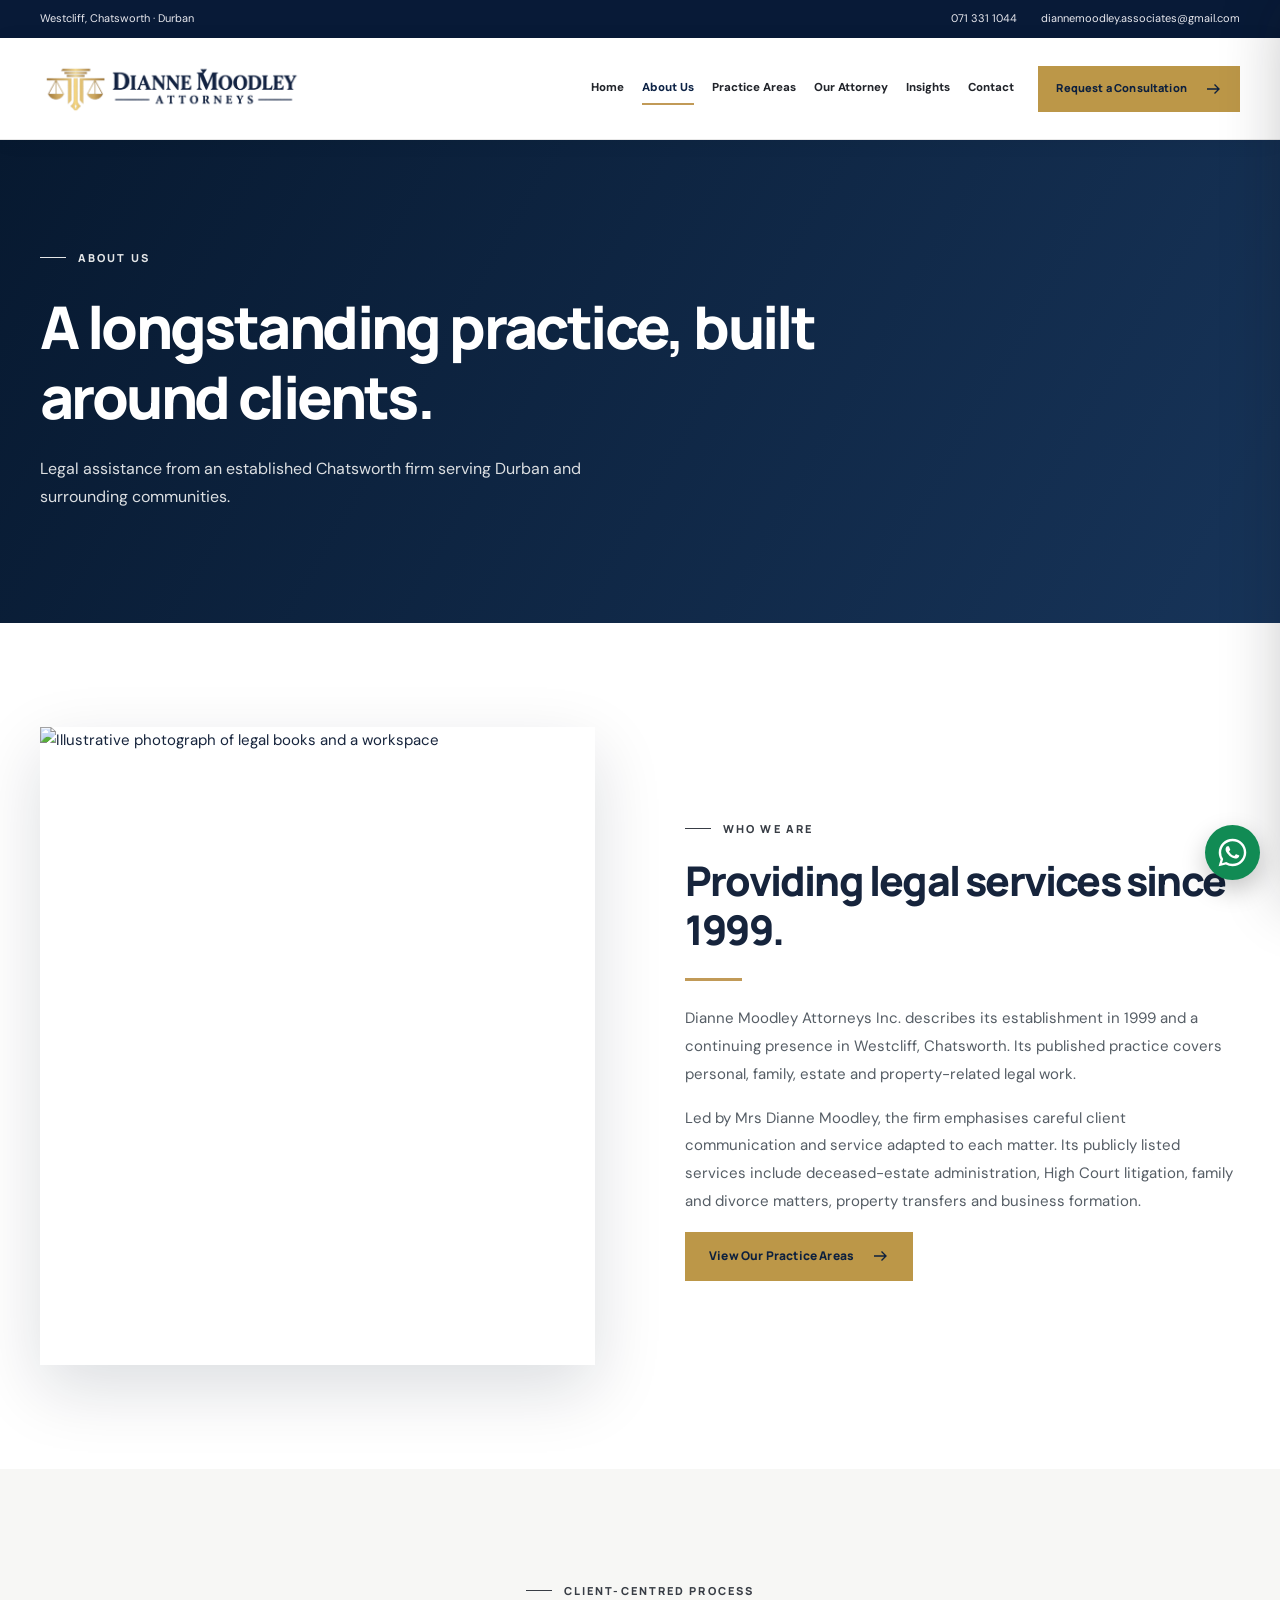
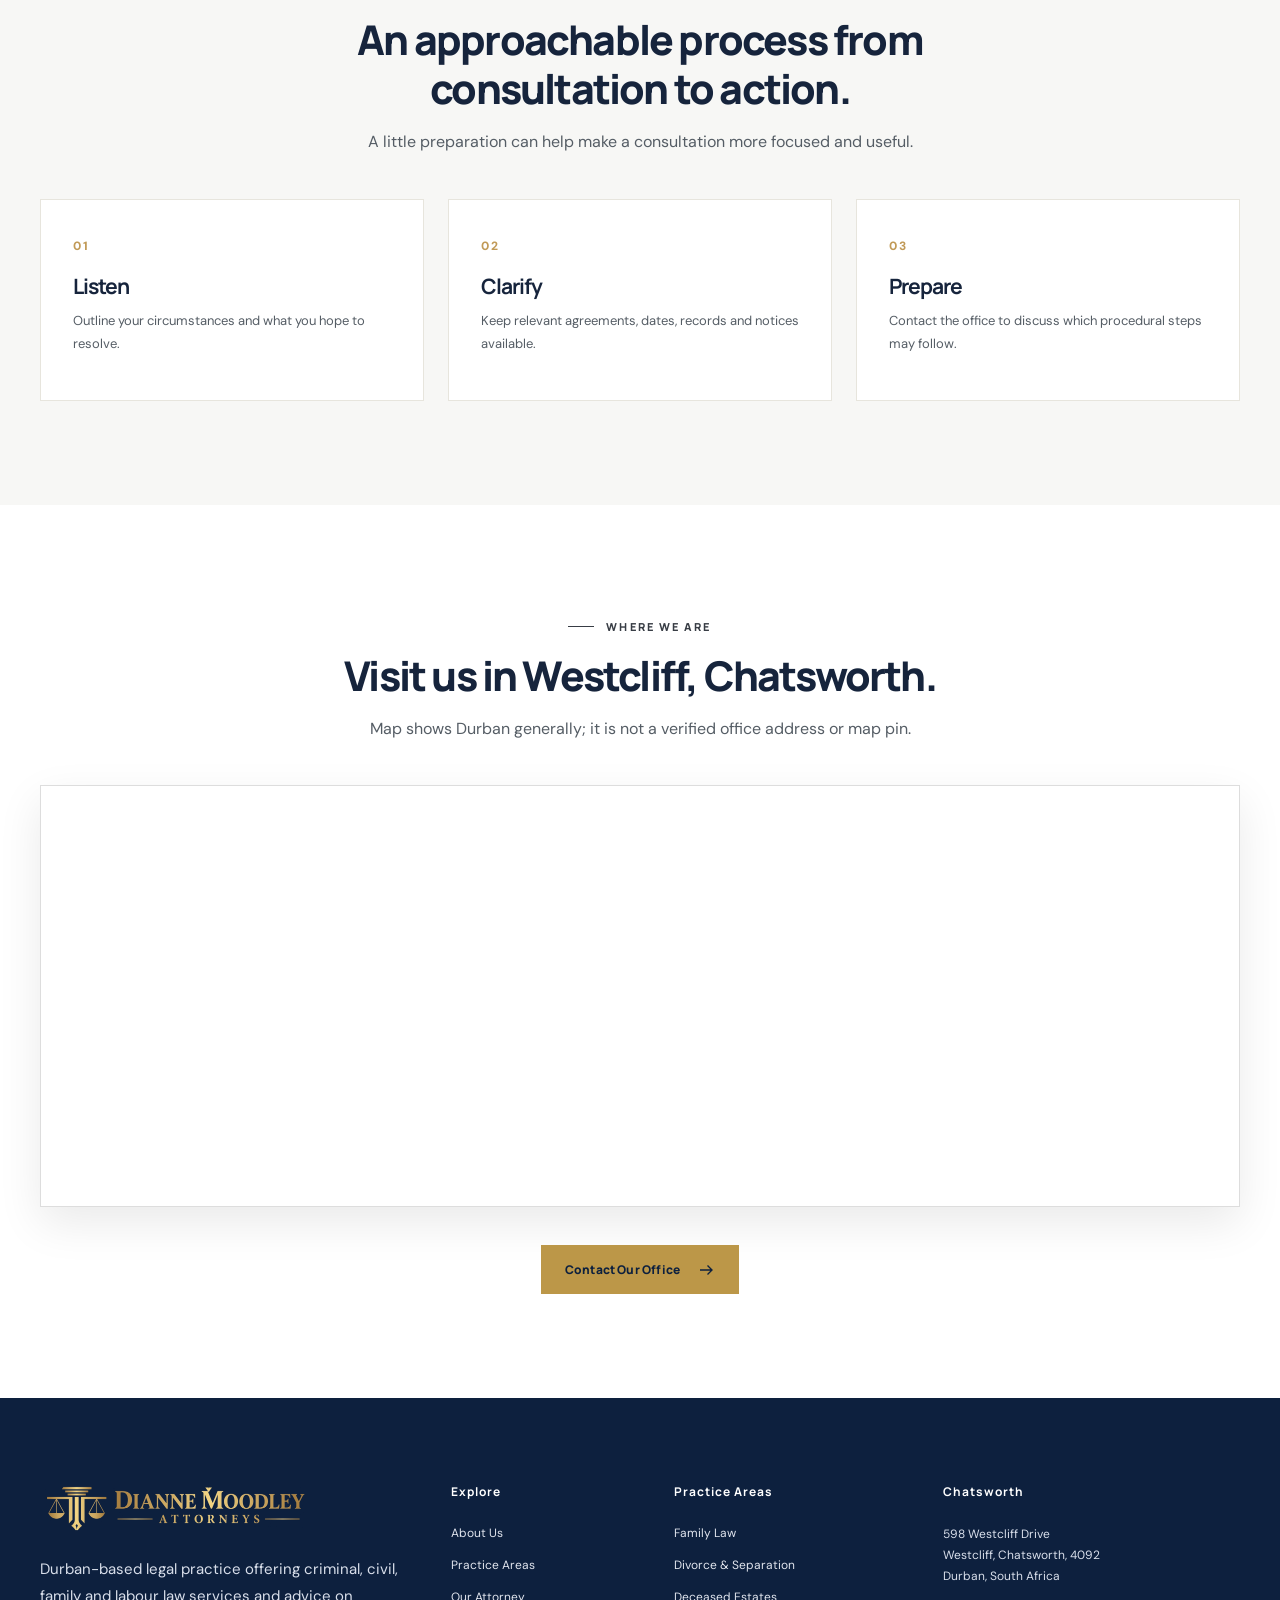
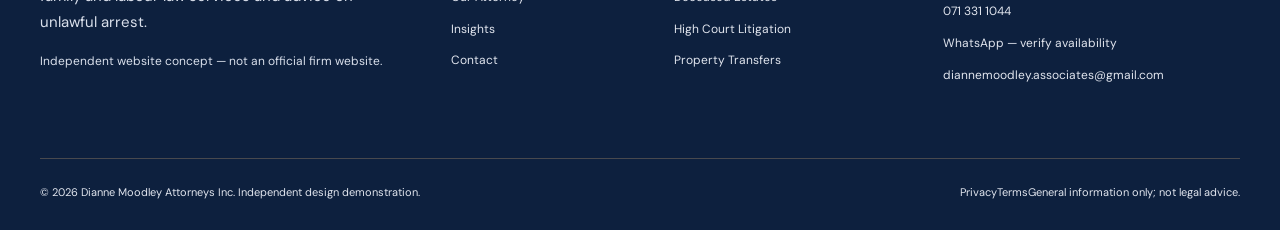
==== about/index.html @ 823b1fd9 "Initial Dianne Moodley Attorneys website" ====
<!DOCTYPE html>

<html lang="en-ZA"><head><meta charset="utf-8"/><meta content="width=device-width,initial-scale=1" name="viewport"/><meta content="#0b2042" name="theme-color"/><title>About Our Firm | Established in 1999</title><link href="/assets/favicon.png" rel="icon" type="image/png"/><link href="https://images.pexels.com" rel="preconnect"/><link href="https://fonts.googleapis.com" rel="preconnect"/><link crossorigin="" href="https://fonts.gstatic.com" rel="preconnect"/><link href="/assets/site.css" rel="stylesheet"/><script defer="" src="/assets/site.js"></script><meta content="Learn about Dianne Moodley Attorneys, established in 1999 and serving Chatsworth and Durban with family and civil legal services." name="description"/><meta content="noindex,follow,max-image-preview:large" name="robots"/><link href="https://dianne-moodley-attorneys.vercel.app/about/" rel="canonical"/><meta content="website" property="og:type"/><meta content="en_ZA" property="og:locale"/><meta content="Dianne Moodley Attorneys Inc." property="og:site_name"/><meta content="About Our Firm | Established in 1999" property="og:title"/><meta content="Learn about Dianne Moodley Attorneys, established in 1999 and serving Chatsworth and Durban with family and civil legal services." property="og:description"/><meta content="https://dianne-moodley-attorneys.vercel.app/about/" property="og:url"/><meta content="https://dianne-moodley-attorneys.vercel.app/assets/dianne-social-preview.jpg" property="og:image"/><meta content="https://dianne-moodley-attorneys.vercel.app/assets/dianne-social-preview.jpg" property="og:image:secure_url"/><meta content="1200" property="og:image:width"/><meta content="630" property="og:image:height"/><meta content="image/jpeg" property="og:image:type"/><meta content="Dianne Moodley Attorneys gold logo beside attorney portrait" property="og:image:alt"/><meta content="summary_large_image" name="twitter:card"/><meta content="About Our Firm | Established in 1999" name="twitter:title"/><meta content="Learn about Dianne Moodley Attorneys, established in 1999 and serving Chatsworth and Durban with family and civil legal services." name="twitter:description"/><meta content="https://dianne-moodley-attorneys.vercel.app/assets/dianne-social-preview.jpg" name="twitter:image"/><script type="application/ld+json">{"@context": "https://schema.org", "@type": "LegalService", "name": "Dianne Moodley Attorneys Inc.", "url": "https://dianne-moodley-attorneys.vercel.app/about/", "image": "https://dianne-moodley-attorneys.vercel.app/assets/dianne-social-preview.jpg", "email": "diannemoodley.associates@gmail.com", "telephone": "+27713311044", "address": {"@type": "PostalAddress", "streetAddress": "598 Westcliff Drive", "addressLocality": "Chatsworth", "addressRegion": "KwaZulu-Natal", "postalCode": "4092", "addressCountry": "ZA"}, "areaServed": ["Chatsworth", "Durban", "KwaZulu-Natal"], "foundingDate": "1999", "hasOfferCatalog": {"@type": "OfferCatalog", "name": "Legal services", "itemListElement": [{"@type": "OfferCatalog", "name": "Family Law"}, {"@type": "OfferCatalog", "name": "Divorce & Separation"}, {"@type": "OfferCatalog", "name": "Deceased Estates"}, {"@type": "OfferCatalog", "name": "High Court Litigation"}, {"@type": "OfferCatalog", "name": "Property Transfers"}, {"@type": "OfferCatalog", "name": "Business Formation"}, {"@type": "OfferCatalog", "name": "Children’s Matters"}, {"@type": "OfferCatalog", "name": "Maintenance & Financial Support"}, {"@type": "OfferCatalog", "name": "Commercial Agreements"}, {"@type": "OfferCatalog", "name": "Adoption-Related Family Advice"}]}}</script></head><body><a class="skip-link" href="#main">Skip to content</a><div class="topbar"><div class="container topbar-inner"><span class="topbar-address">Westcliff, Chatsworth · Durban</span><div class="topbar-links"><a href="tel:+27713311044">071 331 1044</a><a href="mailto:diannemoodley.associates@gmail.com">diannemoodley.associates@gmail.com</a></div></div></div><header class="nav-shell"><div class="container nav-inner"><a aria-label="Dianne Moodley &amp; Associates home" class="brand" href="/"><img alt="Dianne Moodley Attorneys Inc. logo" height="190" src="/assets/logo-header.png" width="340"/></a><nav aria-label="Main navigation" class="nav-links"><a class="nav-link" href="/">Home</a><a aria-current="page" class="nav-link active" href="/about/">About Us</a><a class="nav-link" href="/practice-areas/">Practice Areas</a><a class="nav-link" href="/our-attorney/">Our Attorney</a><a class="nav-link" href="/insights/">Insights</a><a class="nav-link" href="/contact/">Contact</a></nav><a class="btn btn-gold nav-cta" href="/contact/">Request a Consultation <svg aria-hidden="true" fill="none" height="18" stroke="currentColor" stroke-width="1.8" viewbox="0 0 24 24" width="18" xmlns="http://www.w3.org/2000/svg"><path d="M4 12h16m-6-6 6 6-6 6"></path></svg></a><button aria-controls="mobile-panel" aria-expanded="false" aria-label="Open navigation" class="menu-open" data-mobile-open="" type="button">☰</button></div></header><div class="mobile-backdrop" id="mobile-backdrop"></div><nav aria-hidden="true" aria-label="Mobile navigation" class="mobile-panel" id="mobile-panel" inert=""><div class="mobile-head"><img alt="Dianne Moodley Attorneys Inc. logo" height="190" src="/assets/logo-header.png" width="340"/><button aria-label="Close navigation" data-mobile-close="" type="button">×</button></div><div class="mobile-links"><a href="/">Home</a><a href="/about/">About Us</a><a href="/practice-areas/">Practice Areas</a><a href="/our-attorney/">Our Attorney</a><a href="/insights/">Insights</a><a href="/contact/">Contact</a></div><a class="btn btn-gold mobile-cta" href="/contact/">Contact the Firm <svg aria-hidden="true" fill="none" height="18" stroke="currentColor" stroke-width="1.8" viewbox="0 0 24 24" width="18" xmlns="http://www.w3.org/2000/svg"><path d="M4 12h16m-6-6 6 6-6 6"></path></svg></a></nav><main id="main"><section class="page-hero"><div class="container"><span class="eyebrow eyebrow-light">ABOUT US</span><h1>A longstanding practice, built around clients.</h1><p>Legal assistance from an established Chatsworth firm serving Durban and surrounding communities.</p></div></section><section class="section"><div class="container intro-grid"><div class="decorative-photo dianne-portrait-panel"><img alt="Illustrative photograph of legal books and a workspace" decoding="async" height="800" loading="lazy" src="https://images.pexels.com/photos/6077352/pexels-photo-6077352.jpeg?auto=compress&amp;cs=tinysrgb&amp;w=1200" width="1200"/></div><div class="intro-copy"><span class="eyebrow">WHO WE ARE</span><h2>Providing legal services since 1999.</h2><div class="accent-line"></div><p>Dianne Moodley Attorneys Inc. describes its establishment in 1999 and a continuing presence in Westcliff, Chatsworth. Its published practice covers personal, family, estate and property-related legal work.</p><p>Led by Mrs Dianne Moodley, the firm emphasises careful client communication and service adapted to each matter. Its publicly listed services include deceased-estate administration, High Court litigation, family and divorce matters, property transfers and business formation.</p><a class="btn btn-gold" href="/practice-areas/">View Our Practice Areas <svg aria-hidden="true" fill="none" height="18" stroke="currentColor" stroke-width="1.8" viewbox="0 0 24 24" width="18" xmlns="http://www.w3.org/2000/svg"><path d="M4 12h16m-6-6 6 6-6 6"></path></svg></a></div></div></section>
<section class="section cream"><div class="container"><div class="section-heading centered"><span class="eyebrow">CLIENT-CENTRED PROCESS</span><h2>An approachable process from consultation to action.</h2><p>A little preparation can help make a consultation more focused and useful.</p></div><div class="three-values"><article><span>01</span><h3>Listen</h3><p>Outline your circumstances and what you hope to resolve.</p></article><article><span>02</span><h3>Clarify</h3><p>Keep relevant agreements, dates, records and notices available.</p></article><article><span>03</span><h3>Prepare</h3><p>Contact the office to discuss which procedural steps may follow.</p></article></div></div></section>
<section class="section"><div class="container"><div class="section-heading centered"><span class="eyebrow">WHERE WE ARE</span><h2>Visit us in Westcliff, Chatsworth.</h2><p>Map shows Durban generally; it is not a verified office address or map pin.</p></div><div class="map-frame"><iframe loading="lazy" referrerpolicy="no-referrer-when-downgrade" src="https://www.google.com/maps?q=598%20Westcliff%20Drive%2C%20Westcliff%2C%20Chatsworth%2C%204092%2C%20Durban%2C%20South%20Africa&amp;output=embed" title="Map to 598 Westcliff Drive, Westcliff, Chatsworth, 4092, Durban"></iframe></div><div class="section-action centered"><a class="btn btn-gold" href="/contact/">Contact Our Office <svg aria-hidden="true" fill="none" height="18" stroke="currentColor" stroke-width="1.8" viewbox="0 0 24 24" width="18" xmlns="http://www.w3.org/2000/svg"><path d="M4 12h16m-6-6 6 6-6 6"></path></svg></a></div></div></section></main><footer class="site-footer"><div class="container"><div class="footer-grid"><div><a aria-label="Dianne Moodley &amp; Associates home" class="footer-logo" href="/"><img alt="Dianne Moodley Attorneys Inc. logo" height="190" loading="eager" src="/assets/logo-footer-transparent.png" width="340"/></a><p>Durban-based legal practice offering criminal, civil, family and labour law services and advice on unlawful arrest.</p><p class="demo-note">Independent website concept — not an official firm website.</p></div><div><h3>Explore</h3><div class="footer-links"><a href="/about/">About Us</a><a href="/practice-areas/">Practice Areas</a><a href="/our-attorney/">Our Attorney</a><a href="/insights/">Insights</a><a href="/contact/">Contact</a></div></div><div><h3>Practice Areas</h3><div class="footer-links"><a href="/practice-areas/#family">Family Law</a><a href="/practice-areas/#divorce">Divorce &amp; Separation</a><a href="/practice-areas/#estates">Deceased Estates</a><a href="/practice-areas/#litigation">High Court Litigation</a><a href="/practice-areas/#property">Property Transfers</a></div></div><div class="footer-location"><h3>Chatsworth</h3><address>598 Westcliff Drive<br/>Westcliff, Chatsworth, 4092<br/>Durban, South Africa</address><div class="footer-links" style="margin-top:15px"><a href="tel:+27713311044">071 331 1044</a><a href="https://wa.me/27713311044" rel="noopener noreferrer" target="_blank">WhatsApp — verify availability</a><a href="mailto:diannemoodley.associates@gmail.com">diannemoodley.associates@gmail.com</a></div></div></div><div class="footer-bottom"><span>© 2026 Dianne Moodley Attorneys Inc. Independent design demonstration.</span><span class="footer-legal"><a href="/privacy/">Privacy</a><a href="/terms/">Terms</a><span>General information only; not legal advice.</span></span></div></div></footer><a aria-label="Open WhatsApp enquiry to the published contact number (WhatsApp availability unverified)" class="floating-whatsapp" href="https://wa.me/27713311044" rel="noopener noreferrer" target="_blank" title="Open WhatsApp enquiry — number not independently confirmed on WhatsApp"><svg aria-hidden="true" viewbox="0 0 32 32" xmlns="http://www.w3.org/2000/svg"><path d="M16 .8C7.61.8.8 7.59.8 15.98c0 2.69.7 5.31 2.03 7.62L.7 31.3l7.91-2.08a15.15 15.15 0 0 0 7.37 1.88h.01c8.38 0 15.2-6.82 15.2-15.2 0-4.06-1.58-7.88-4.46-10.76A15.07 15.07 0 0 0 16 .8Zm0 27.73a12.54 12.54 0 0 1-6.39-1.75l-.46-.27-4.7 1.23 1.25-4.58-.3-.47a12.5 12.5 0 0 1-1.93-6.7C3.47 9.08 9.08 3.47 16 3.47a12.45 12.45 0 0 1 8.87 3.68 12.48 12.48 0 0 1 3.67 8.86c0 6.91-5.62 12.52-12.54 12.52Zm6.88-9.38c-.38-.19-2.23-1.1-2.58-1.23-.34-.13-.59-.19-.84.19s-.96 1.23-1.18 1.49-.44.29-.82.1a10.32 10.32 0 0 1-3.04-1.88 11.39 11.39 0 0 1-2.1-2.61c-.22-.38-.02-.58.16-.77.17-.17.38-.44.57-.66s.25-.38.38-.63.06-.47-.03-.66c-.1-.19-.85-2.04-1.16-2.8-.3-.74-.61-.64-.84-.65l-.71-.01c-.25 0-.66.1-1.01.47-.34.38-1.32 1.29-1.32 3.13s1.35 3.62 1.53 3.87a14.37 14.37 0 0 0 5.51 4.89c1.03.45 1.84.72 2.48.93 1.04.33 1.98.29 2.72.18.83-.13 2.23-.91 2.55-1.79.31-.88.31-1.64.22-1.8-.09-.16-.34-.25-.72-.44Z" fill="currentColor"></path></svg><span aria-hidden="true" class="whatsapp-tooltip">WhatsApp Us</span></a><button aria-label="Back to top" class="scroll-top" title="Back to top" type="button">↑</button></body></html>
---- assets/site.css ----
@import url('https://fonts.googleapis.com/css2?family=DM+Sans:wght@400;500;600;700&family=Manrope:wght@400;500;600;700;800&display=swap');
:root{--navy:#181b20;--navy-deep:#101216;--navy-soft:#30343c;--gold:#505863;--gold-light:#e2e5e8;--red:#25282d;--ink:#171b21;--body:#58616d;--line:#e7e9ec;--cream:#f5f6f7;--white:#fff;--shadow:0 24px 65px rgba(10,13,18,.14)}
*,*::before,*::after{box-sizing:border-box}html{scroll-behavior:smooth;scroll-padding-top:110px}body{margin:0;background:#fff;color:var(--ink);font:400 15px/1.78 'DM Sans',Arial,sans-serif;-webkit-font-smoothing:antialiased}body.nav-open{overflow:hidden}img{max-width:100%;display:block}button,input,textarea,select{font:inherit}button{cursor:pointer}a{color:inherit;text-decoration:none}::selection{background:#e0e3e6;color:#1a1c20}:focus-visible{outline:3px solid #525862;outline-offset:4px}.container{width:min(100% - 72px,1200px);margin-inline:auto}.skip-link{position:absolute;top:-100px;left:10px;z-index:1000;color:#fff;background:var(--navy);padding:9px 17px}.skip-link:focus{top:8px}h1,h2,h3,h4,p{margin-top:0}h1,h2,h3{font-family:Manrope,Arial,sans-serif;letter-spacing:-.044em;line-height:1.2}h1{font-size:clamp(44px,5.1vw,74px);font-weight:800}h2{font-size:clamp(30px,3.2vw,48px);font-weight:800}h3{font-size:clamp(17px,1.65vw,23px)}p{color:var(--body)}.centered{text-align:center}.section{padding:104px 0}.cream{background:var(--cream)}.section-heading{margin-bottom:42px;max-width:770px}.section-heading.centered{margin-inline:auto}.section-heading h2{margin:15px 0 15px}.section-heading p{margin:0;font-size:16px;line-height:1.78}.eyebrow{display:inline-flex;align-items:center;gap:12px;color:var(--gold);font-size:11px;font-family:Manrope,Arial,sans-serif;font-weight:800;letter-spacing:2.1px;text-transform:uppercase;line-height:1.55}.eyebrow::before{content:"";width:26px;flex:0 0 26px;height:1px;background:currentColor}.eyebrow-light{color:var(--gold-light)}.accent-line{width:57px;height:3px;background:var(--gold);margin:24px 0}.btn{display:inline-flex;align-items:center;justify-content:center;gap:17px;padding:14px 23px;min-height:49px;font-size:12px;font-weight:800;letter-spacing:.015em;font-family:Manrope,Arial,sans-serif;line-height:1.3;text-align:center;border:1px solid transparent;transition:background .2s,transform .2s,border-color .2s;white-space:normal}.btn:hover{transform:translateY(-2px)}.btn svg{flex:none}.btn-gold{background:#20252c;border-color:#20252c;color:#fff}.btn-gold:hover{background:#171b20;border-color:#171b20;color:#fff}.btn-navy{color:#fff;background:var(--navy);border-color:var(--navy)}.btn-navy:hover{background:#343943}.btn-outline{border-color:#fff9;color:#fff;background:#ffffff08}.btn-outline:hover{background:#ffffff1d}.text-link{display:inline-flex;align-items:center;gap:13px;color:#22252b;font-size:12px;font-weight:800;font-family:Manrope,Arial,sans-serif;border-bottom:1px solid var(--gold);padding-bottom:6px}.text-link:hover{color:#20252c}.text-link svg{width:16px}.section-action{margin-top:38px}
/* Reference site navigation: restrained utility bar, white main navigation */
.topbar{background:#101215;color:#e0e2ea;font-size:11px}.topbar-inner{min-height:38px;display:flex;justify-content:space-between;align-items:center;gap:18px}.topbar-address,.topbar-links,.topbar-links a{display:inline-flex;align-items:center;gap:7px}.topbar svg{height:15px;width:15px;color:#c8ccd1}.topbar-links{gap:24px}.topbar-links a:hover{color:#c8ccd1}.nav-shell{position:sticky;top:0;background:#fff;z-index:80;box-shadow:0 2px 20px #181b200e}.nav-inner{min-height:101px;display:flex;align-items:center;gap:24px}.brand{display:flex;align-items:center;flex:0 0 260px;width:260px}.brand img{width:260px;height:auto;max-height:80px;object-fit:contain}.nav-links{display:flex;gap:18px;margin-left:auto;align-items:center}.nav-link{font-size:11.5px;font-weight:800;color:#22252b;white-space:nowrap;position:relative;padding:12px 0}.nav-link::after{content:"";position:absolute;bottom:6px;left:0;right:100%;height:2px;background:var(--gold);transition:right .2s}.nav-link.active::after,.nav-link:hover::after{right:0}.nav-link.active{color:#20252c}.nav-cta{padding:13px 17px;min-height:44px;white-space:nowrap;font-size:11px}.menu-open{display:none;background:transparent;border:1px solid #e3e3e3;color:var(--navy);width:44px;height:44px;align-items:center;justify-content:center;margin-left:auto}.mobile-backdrop{position:fixed;inset:0;background:#101215b3;z-index:85;visibility:hidden;opacity:0;transition:opacity .2s,visibility .2s}.mobile-backdrop.visible{opacity:1;visibility:visible}.mobile-panel{position:fixed;right:0;top:0;bottom:0;z-index:90;display:block;width:min(89vw,380px);padding:24px;background:white;overflow-y:auto;transform:translateX(105%);box-shadow:-15px 0 60px #1012153d;transition:transform .23s}.mobile-panel.open{transform:translateX(0)}.mobile-head{display:flex;align-items:center;justify-content:space-between;gap:12px;padding-bottom:25px;border-bottom:1px solid var(--line)}.mobile-head img{width:175px;height:auto}.mobile-head button{background:#eff0f2;border:0;color:var(--navy);font-size:26px;line-height:1;width:39px;height:39px}.mobile-links{display:flex;flex-direction:column;margin:14px 0 27px}.mobile-links a{padding:13px 3px;border-bottom:1px solid #efeee9;font-size:14px;font-weight:700}.mobile-cta{width:100%}
/* Full-bleed image, overlaid text: matches original Were reference hero */
.hero{min-height:665px;background:#111318;color:#fff;position:relative;isolation:isolate;display:flex;align-items:center;overflow:hidden}.hero::before{content:"";position:absolute;z-index:-2;inset:0;background-image:linear-gradient(90deg,rgba(5,14,32,.98) 0%,rgba(6,16,36,.94) 31%,rgba(7,19,41,.79) 57%,rgba(5,14,31,.15) 100%),var(--hero-image);background-position:center;background-size:cover}.hero::after{content:"";position:absolute;z-index:-1;inset:0;background:linear-gradient(0deg,rgba(4,12,30,.39),transparent 24%)}.hero-inner{width:min(100% - 72px,1200px);padding:88px 0 119px}.hero-copy{max-width:725px}.hero h1{color:#fff;margin:24px 0 27px;line-height:1.15}.hero h1 em{color:var(--gold-light);font-style:normal}.hero-copy p{color:#d8dade;max-width:570px;font-size:16px;line-height:1.85}.hero-actions{display:flex;gap:14px;flex-wrap:wrap;margin-top:34px}.hero-bottom{position:absolute;left:0;right:0;bottom:0;color:#e8eaf0;border-top:1px solid #fff3}.hero-bottom-inner{min-height:60px;display:flex;align-items:center;justify-content:space-between;gap:20px}.hero-notes{display:flex;align-items:center;gap:28px;font-size:11px}.hero-notes span{display:flex;align-items:center;gap:9px}.hero-notes span::before{content:"";height:6px;width:6px;background:var(--gold-light);border-radius:50%}.scroll-cue{font-weight:700;letter-spacing:1.4px;font-size:10px;white-space:nowrap}
/* Reference intro portrait treatment */
.intro-grid{display:grid;grid-template-columns:minmax(0,1fr) minmax(0,1fr);gap:90px;align-items:center}.intro-picture{position:relative;min-width:0}.intro-picture>img{width:100%;height:auto;aspect-ratio:1/1;object-fit:cover;object-position:center 18%;box-shadow:var(--shadow)}.intro-picture::before{content:"";position:absolute;border-top:9px solid #e9ebed;border-left:9px solid #e9ebed;left:-25px;top:-24px;height:105px;width:105px;pointer-events:none;z-index:1}.picture-stamp{position:absolute;right:-22px;bottom:-22px;background:var(--navy);padding:23px 27px;color:white;box-shadow:var(--shadow);display:flex;flex-direction:column;line-height:1.3;min-width:164px}.picture-stamp small{font-size:10px;color:var(--gold-light);letter-spacing:2px;font-weight:700}.picture-stamp strong{font:800 30px Manrope,Arial,sans-serif;margin:5px 0}.picture-stamp span{font-size:10px;color:#e5e6e7}.intro-copy h2{margin:18px 0 0}.intro-copy h3{color:var(--navy);margin-bottom:14px}.intro-copy p{line-height:1.85;margin-bottom:16px}.intro-copy blockquote{font:600 16px/1.7 Manrope,Arial,sans-serif;border-left:3px solid var(--gold);padding:12px 0 12px 23px;margin:25px 0;color:#222832}
/* Image-led practice cards: no image stretching */
.practice-grid{display:grid;grid-template-columns:repeat(3,minmax(0,1fr));gap:23px}.practice-card{height:340px;min-width:0;overflow:hidden;position:relative;background:#23262b;display:block;color:#fff}.practice-card>img{position:absolute;inset:0;width:100%;height:100%;object-fit:cover;object-position:center;transition:transform .35s ease}.practice-card:hover>img{transform:scale(1.055)}.practice-shade{position:absolute;inset:0;background:linear-gradient(180deg,#1012150a 15%,#101215d5 70%,#101215ee 100%)}.practice-card-text{position:absolute;bottom:0;left:0;right:0;padding:27px 27px 25px}.card-number{font-size:10px;letter-spacing:2.2px;color:var(--gold-light);font-weight:700}.practice-card h3{font-size:19px;color:white;margin:9px 0 7px}.practice-card p{font-size:12px;line-height:1.5;color:#e3e8f0;max-width:285px;margin-bottom:0}.card-arrow{position:absolute;bottom:27px;right:24px}.card-arrow svg{width:19px;height:19px;color:#c8ccd1}
.purpose-grid{display:grid;grid-template-columns:1fr 1.08fr;gap:95px;align-items:start}.purpose-grid h2{margin:18px 0 23px}.purpose-grid>div>p{font-size:16px;max-width:440px}.value-grid{display:grid;grid-template-columns:1fr 1fr;gap:32px 40px}.value-grid>div{border-top:1px solid var(--line);padding-top:16px}.value-grid span,.three-values span{font-size:12px;color:var(--gold);font-weight:800;letter-spacing:2px}.value-grid h3{margin:10px 0 8px;font-size:17px}.value-grid p{font-size:13px;line-height:1.7}.two-column{display:grid;grid-template-columns:minmax(0,1fr) minmax(0,1fr);gap:80px;align-items:center}.two-column>div{min-width:0}.two-column h2{margin:17px 0 23px}.two-column p{font-size:15px;line-height:1.9}.two-column .btn{margin-top:15px}.section-navy{background:var(--navy);color:#fff}.section-navy h2{color:#fff}.section-navy p{color:#d4dce9}.decorative-photo,.picture-frame{width:100%;overflow:hidden}.decorative-photo img{width:100%;height:auto;aspect-ratio:6/4;object-fit:cover}.picture-frame img{width:100%;height:auto;aspect-ratio:1.19/1;object-fit:cover}.insight-grid{display:grid;grid-template-columns:repeat(3,minmax(0,1fr));gap:25px}.insight-card{min-width:0;border:1px solid #e7e5e0;background:white;padding:26px}.insight-image{display:block;overflow:hidden;background:#e4e4e0}.insight-image img{width:100%;height:auto;aspect-ratio:4/3;object-fit:cover;object-position:center;transition:transform .3s}.insight-image:hover img{transform:scale(1.04)}.insight-copy{padding-top:17px}.overline{font-family:Manrope,Arial,sans-serif;font-size:10px;letter-spacing:1.8px;color:#20252c;font-weight:800}.insight-copy h3{font-size:20px;margin:23px 0 12px;line-height:1.35}.insight-copy h3 a:hover{color:#171b20}.insight-copy p{font-size:13px;line-height:1.8;min-height:53px}.insight-copy .text-link{margin-top:9px}
/* Inner pages */
.page-hero{background:radial-gradient(circle at 83% 32%,#31353b 0%,transparent 42%),linear-gradient(120deg,#181b20,#222830);color:white;padding:100px 0 95px}.page-hero h1{max-width:830px;font-size:clamp(40px,4.6vw,64px);margin:25px 0 22px}.page-hero p{color:#cdd5e3;max-width:630px;font-size:16px}.three-values{display:grid;grid-template-columns:repeat(3,minmax(0,1fr));gap:24px}.three-values article{background:#fff;padding:32px;min-width:0;border:1px solid var(--line)}.three-values h3{margin:15px 0 10px}.three-values p{font-size:13px}.reverse{direction:rtl}.reverse>*{direction:ltr}.jump-chips{display:flex;gap:12px;flex-wrap:wrap;justify-content:center;margin-top:35px}.jump-chips a{border:1px solid #DED6DA;color:#242b34;font-size:12px;font-weight:700;padding:8px 13px}.jump-chips a:hover{background:var(--navy);color:white}.practice-detail{padding:85px 0;scroll-margin-top:115px}.detail-grid{display:grid;grid-template-columns:minmax(0,1fr) minmax(0,1fr);align-items:center;gap:80px}.detail-grid.reverse{direction:rtl}.detail-grid.reverse>*{direction:ltr}.detail-photo img{width:100%;height:auto;aspect-ratio:5/4;object-fit:cover;object-position:center}.detail-copy h2{margin:16px 0 15px}.detail-copy h3{font-size:18px;font-weight:700;letter-spacing:-.018em;margin-bottom:16px;color:#343b44}.detail-copy>p{line-height:1.8}.detail-topics{font-size:12px;font-weight:700;color:#3a3c40;border-left:3px solid var(--gold);padding-left:17px;margin:25px 0!important}.profile-layout{display:grid;grid-template-columns:.9fr 1.1fr;gap:88px;align-items:center}.profile-photo{position:relative}.profile-photo>img{width:100%;height:auto;aspect-ratio:1/1;object-fit:cover;box-shadow:var(--shadow)}.profile-body h2{margin:18px 0 6px}.profile-role{font-weight:800;font-size:11px;letter-spacing:1.4px;color:#20252c}.profile-body p{line-height:1.85}.team-grid{display:grid;grid-template-columns:repeat(3,minmax(0,1fr));gap:24px}.team-grid article{text-align:center;background:#fff;border:1px solid var(--line);padding:35px 22px}.initials{margin:0 auto 19px;border-radius:50%;width:79px;height:79px;background:#e4edf8;color:#20262f;display:grid;place-items:center;font:800 24px Manrope,Arial,sans-serif}.team-grid article:nth-child(2) .initials{background:#F9E5EA;color:#20252c}.team-grid article:nth-child(3) .initials{background:#f6e1e5;color:#2f3237}.team-grid h3{margin:0;font-size:18px}.team-grid span{font-size:11px;text-transform:uppercase;letter-spacing:1.4px;color:#50535a}.guide-article{padding:42px 46px;background:#fff;margin:0 auto 25px;scroll-margin-top:120px;max-width:900px}.guide-article h2{font-size:30px;margin:13px 0 24px}.guide-article p{line-height:1.9}.contact-grid{display:grid;grid-template-columns:.85fr 1.15fr;gap:75px;align-items:start}.contact-copy h2{margin:17px 0 19px}.contact-copy p{margin-bottom:30px}.contact-line{display:flex;gap:16px;border-top:1px solid var(--line);padding:18px 0;align-items:flex-start}.contact-line>svg{color:#20252c;flex:none;margin-top:5px}.contact-line>div{display:flex;flex-direction:column;gap:4px;min-width:0}.contact-line strong{font-size:12px;text-transform:uppercase;letter-spacing:.8px}.contact-line a,.contact-line span{font-size:14px;overflow-wrap:anywhere}.contact-line a:hover{color:#20252c}.contact-form-shell{background:var(--cream);border:1px solid #dfe9e5;padding:35px}.contact-form-shell h3{font-size:26px;margin-bottom:6px}.contact-form-shell>p{font-size:13px}.contact-form-shell form{margin-top:22px}.contact-form-shell label{display:flex;flex-direction:column;font-size:12px;font-weight:700;gap:6px;margin-bottom:16px}.contact-form-shell input,.contact-form-shell select,.contact-form-shell textarea{border:1px solid #dcdedb;background:white;min-width:0;width:100%;padding:12px 13px;outline:none;border-radius:0;color:var(--ink)}.contact-form-shell textarea{resize:vertical}.contact-form-shell input:focus,.contact-form-shell textarea:focus,.contact-form-shell select:focus{border-color:var(--gold);box-shadow:0 0 0 2px #20252c22}.form-grid{display:grid;grid-template-columns:repeat(2,minmax(0,1fr));gap:15px}.honeypot{position:absolute;width:1px;height:1px;overflow:hidden;opacity:0;pointer-events:none}.contact-form-shell #form-status{font-size:12px;margin-top:14px;color:#555b65}.office-grid{display:grid;grid-template-columns:repeat(2,minmax(0,1fr));gap:25px}.office-card{background:#fff;border:1px solid var(--line);padding:36px;min-width:0}.office-card h3{margin:17px 0}.office-card p{display:flex;align-items:flex-start;gap:10px;font-size:14px;min-height:75px}.office-card p svg{flex:0 0 18px;margin-top:4px}.legal-copy{max-width:850px}.legal-copy h2{margin-bottom:28px}.legal-copy h3{margin-top:30px}.legal-copy a{color:#20252c;text-decoration:underline}
/* Footer and the lone circular floating contact control */
.closing{background:#101216;color:white;padding:65px 0}.closing-inner{display:flex;gap:30px;align-items:center;justify-content:space-between}.closing h2{font-size:clamp(28px,3vw,40px);margin:15px 0 10px;color:white}.closing p{color:#ccd4e3;margin:0}.closing .btn{flex:none}.site-footer{background:#222a31;color:#d1d7e1;padding:80px 0 0}.footer-grid{display:grid;grid-template-columns:1.4fr .67fr .85fr 1.15fr;gap:50px;padding-bottom:72px}.footer-logo{max-width:300px;display:block;margin-bottom:19px;background:transparent!important;border:none!important;padding:0!important}.footer-logo img{width:100%;height:auto;object-fit:contain;background:transparent}.footer-about p{font-size:13px;color:#b5bdcc;max-width:280px}.site-footer h3{font:700 12px Manrope,Arial,sans-serif;letter-spacing:1px;color:white;margin:5px 0 24px}.footer-links{display:flex;flex-direction:column;gap:12px}.footer-links a{color:#b8c0d0;font-size:12px;line-height:1.65}.footer-links a:hover,.footer-bottom a:hover{color:var(--gold-light)}.site-footer address{font-style:normal;font-size:12px;color:#b8c0d0;line-height:1.75}.site-footer address strong{color:#fff}.footer-contact{margin-top:20px}.footer-bottom{padding:24px 0 28px;display:flex;justify-content:space-between;align-items:center;gap:20px;border-top:1px solid #ffffff27;color:#929bab;font-size:11px}.footer-bottom>div{display:flex;align-items:center;gap:17px;flex-wrap:wrap}.floating-contact{position:fixed;right:23px;bottom:23px;z-index:60;display:grid;place-items:center;background:#118b54;color:#fff;border-radius:50%;width:50px;height:50px;box-shadow:0 10px 25px #0003;transition:transform .2s}.floating-contact:hover{transform:translateY(-4px)}.floating-contact svg{width:26px;height:26px}.whatsapp-tooltip{position:absolute;right:69px;white-space:nowrap;border-radius:5px;background:#232a31;color:white;padding:8px 10px;font-size:11px;font-weight:700;opacity:0;visibility:hidden;transition:opacity .2s;pointer-events:none}.floating-contact:hover .whatsapp-tooltip,.floating-contact:focus-visible .whatsapp-tooltip{opacity:1;visibility:visible}.scroll-top{position:fixed;right:27px;bottom:84px;z-index:55;border:1px solid #ECE3E6;background:#fff;color:var(--navy);width:40px;height:40px;display:none;place-items:center;box-shadow:0 6px 25px #0002}.scroll-top.show{display:grid}
@media(max-width:1200px){.nav-inner{gap:15px}.brand,.brand img{width:220px;flex-basis:220px}.nav-links{gap:13px}.nav-cta{padding:12px}.intro-grid{gap:55px}.footer-grid{gap:29px}}
@media(max-width:1050px){.nav-links,.nav-cta{display:none}.menu-open{display:flex}.nav-inner{min-height:76px}.brand,.brand img{width:228px;flex-basis:228px}.footer-grid{grid-template-columns:1.2fr 1fr 1fr;gap:35px}.footer-grid>div:last-child{grid-column:1/-1;display:grid;grid-template-columns:1fr 1fr;gap:15px}.footer-grid>div:last-child h3{grid-column:1/-1;margin-bottom:0}.footer-contact{margin:0}.intro-grid,.two-column,.detail-grid{gap:45px}.contact-grid{gap:35px}}
@media(max-width:850px){.container{width:min(100% - 46px,1200px)}.section{padding:78px 0}.hero-inner{width:min(100% - 46px,1200px);padding:84px 0 105px}.hero{min-height:610px}.hero-bottom-inner{min-height:65px}.scroll-cue{display:none}.hero-notes{flex-wrap:wrap;gap:6px 20px}.intro-grid,.two-column,.purpose-grid,.profile-layout,.contact-grid{grid-template-columns:1fr;gap:45px}.intro-picture{max-width:510px}.intro-picture>img{max-height:540px}.purpose-grid{gap:25px}.practice-grid{grid-template-columns:repeat(2,minmax(0,1fr))}.insight-grid{grid-template-columns:repeat(2,minmax(0,1fr))}.insight-card:last-child{grid-column:1/-1;max-width:470px;margin-inline:auto}.detail-grid{grid-template-columns:1fr;gap:30px}.detail-grid.reverse{direction:ltr}.detail-photo img{max-height:420px}.profile-photo{max-width:500px}.reverse{direction:ltr}.three-values{grid-template-columns:1fr 1fr}.office-grid{grid-template-columns:1fr}.office-card p{min-height:0}.page-hero{padding:80px 0}.closing-inner{align-items:flex-start;flex-direction:column}.footer-grid{grid-template-columns:1fr 1fr}.footer-grid>div:last-child{grid-column:auto;display:block}.footer-grid>div:last-child h3{margin-bottom:20px}.footer-contact{margin-top:19px}}
@media(max-width:600px){.container{width:min(100% - 36px,1200px)}h1{font-size:clamp(38px,10vw,53px)}h2{font-size:clamp(28px,7vw,39px)}.topbar{display:none}.nav-inner{min-height:70px}.brand,.brand img{width:205px;flex-basis:205px}.hero{min-height:610px}.hero::before{background-image:linear-gradient(90deg,rgba(5,14,32,.96),rgba(6,16,36,.89) 48%,rgba(7,19,41,.58)),var(--hero-image);background-position:60% center}.hero-inner{width:min(100% - 36px,1200px);padding:66px 0 160px}.hero h1{margin:18px 0 19px}.hero-copy p{font-size:14px;line-height:1.8}.hero-actions{gap:11px}.hero-actions .btn{font-size:11px;width:100%;max-width:300px}.hero-notes{font-size:10px;gap:9px 14px}.hero-bottom-inner{min-height:87px}.intro-grid{gap:48px}.intro-picture::before{left:-12px;top:-14px;height:70px;width:70px;border-width:6px}.picture-stamp{right:0;bottom:-21px;padding:15px 20px;min-width:130px}.picture-stamp strong{font-size:25px}.section{padding:68px 0}.section-heading{margin-bottom:30px}.practice-grid,.insight-grid,.three-values,.team-grid{grid-template-columns:1fr;gap:15px}.practice-card{height:315px}.insight-card{padding:19px}.insight-card:last-child{max-width:none;grid-column:auto}.insight-image img{aspect-ratio:4/3}.insight-copy h3{font-size:19px;margin-top:16px}.insight-copy p{min-height:0}.value-grid{gap:20px}.detail-grid{gap:23px}.practice-detail{padding:65px 0}.detail-photo img{aspect-ratio:1.15/1}.page-hero{padding:70px 0}.page-hero h1{font-size:clamp(36px,9vw,52px)}.profile-photo{max-width:100%}.form-grid{grid-template-columns:1fr;gap:0}.contact-form-shell{padding:22px}.guide-article{padding:26px 22px}.guide-article h2{font-size:25px}.closing{padding:54px 0}.footer-grid{grid-template-columns:1fr 1fr;gap:30px 22px;padding-bottom:40px}.footer-about{grid-column:1/-1}.footer-grid>div:last-child{grid-column:1/-1}.footer-bottom{flex-direction:column;align-items:start}.floating-contact{width:60px;height:60px;right:15px;bottom:15px}.floating-contact svg{width:31px;height:31px}.scroll-top{right:23px;bottom:88px}.whatsapp-tooltip{display:none}}
@media(max-width:390px){.brand,.brand img{width:183px;flex-basis:183px}.container{width:min(100% - 30px,1200px)}.hero-actions .btn{max-width:none}.value-grid{grid-template-columns:1fr}.nav-inner{gap:10px}.footer-grid{grid-template-columns:1fr}.footer-about,.footer-grid>div:last-child{grid-column:auto}.practice-card{height:296px}}
@media(prefers-reduced-motion:reduce){html{scroll-behavior:auto}*,*::before,*::after{transition-duration:0s!important;animation-duration:0s!important}}

/* Macharia Waithaka: logo-derived turquoise, burgundy and antique-gold accents */
:root{--navy:#181b20;--navy-deep:#242a2c;--navy-soft:#3e454b;--gold:#5b6067;--gold-light:#d9dde0;--red:#4b4e55;--ink:#2d3438;--cream:#f5f8f6}
.btn-gold{background:#6c737b;border-color:#6c737b;color:#fff}.btn-gold:hover{background:#717780;border-color:#717780}
.nav-link.active,.text-link{color:#474e54}.nav-link::after,.accent-line,.hero-notes span::before{background:#a9aeb4}
.hero em{color:#e9ebee}.eyebrow{color:#5b6067}.eyebrow-light{color:#e0e4e8}
.intro-picture::before{border-color:#c9dcd5}.picture-stamp{background:#282f33}
.nav-shell{border-bottom:1px solid #d8e5dd}.site-footer{background:#20292e}.footer-bottom{border-color:#51575d}
.footer-logo img{max-height:130px;object-fit:contain;object-position:left}
.floating-whatsapp{position:fixed;right:23px;bottom:23px;z-index:60;width:50px;height:50px;background:#118b54;border-radius:50%;display:grid;place-items:center;box-shadow:0 10px 25px rgba(0,0,0,.20);transition:transform .2s ease;color:#fff}
.floating-whatsapp:hover{transform:translateY(-4px)}.floating-whatsapp svg{width:26px;height:26px;color:#fff}
.floating-whatsapp .whatsapp-tooltip{right:74px;white-space:nowrap}
@media(max-width:600px){.floating-whatsapp{width:60px;height:60px;right:15px;bottom:15px}.floating-whatsapp svg{width:33px;height:33px}.scroll-top{bottom:90px}}
/* Keep images proportional: never distort the portraits or photographic cards */
.intro-picture>img,.profile-photo>img,.detail-photo img,.insight-image img,.decorative-photo img,.picture-frame img{width:100%;height:auto;object-fit:cover}
.practice-card>img{width:100%;height:100%;object-fit:cover}
.brand{flex-basis:285px;width:285px}.brand img{max-width:285px;width:100%;max-height:78px;object-fit:contain;object-position:left}
.mobile-head img{width:235px;max-height:90px;object-fit:contain}
@media(max-width:1180px){.brand{flex-basis:235px;width:235px}.brand img{max-width:235px}}
@media(max-width:950px){.brand{flex-basis:260px;width:260px}.brand img{max-width:260px}}
@media(max-width:420px){.brand{flex-basis:210px;width:210px}.brand img{max-width:210px}.hero-notes span:nth-child(n+2){display:none}}
@media(prefers-reduced-motion:reduce){.floating-whatsapp{transition:none}}

/* Layout-specific components and phone/tablet safeguards */
.values-grid{display:grid;grid-template-columns:repeat(2,minmax(0,1fr));gap:24px}
.values-grid>div{border-top:1px solid #d7e5df;padding:25px 0 5px;min-width:0}
.values-grid strong{display:block;font:800 13px Manrope,Arial,sans-serif;color:#b8bcc0;margin-bottom:9px}
.values-grid h3{font-size:19px;margin:0 0 10px}.values-grid p{font-size:14px}
.service-pills{display:grid;grid-template-columns:repeat(2,minmax(0,1fr));gap:14px}
.service-pills a{display:flex;align-items:center;justify-content:space-between;gap:14px;border:1px solid #d5e7df;background:#fff;padding:19px 22px;font-size:14px;font-weight:700;color:#2c3036;transition:border-color .2s}
.service-pills a:hover{border-color:#5b6067}.service-pills svg{flex-shrink:0;color:#5b6067}
.contact-layout{display:grid;grid-template-columns:minmax(0,1fr) minmax(0,1fr);gap:74px;align-items:start}
.contact-copy h2{margin:16px 0 18px}.contact-copy>p{max-width:495px}
.contact-details{display:grid;gap:19px;margin:32px 0}.contact-details>div{border-bottom:1px solid #e1e8e4;padding-bottom:17px;display:grid;gap:6px}
.contact-details strong{display:block;color:#2c3036;font-size:12px;letter-spacing:.4px}
.contact-details a{font-size:17px;font-weight:700;color:#5b6067;overflow-wrap:anywhere}
.contact-details span{color:#5c6473;overflow-wrap:anywhere}
.form-note{font-size:12px;margin-top:14px}
@media(max-width:950px){.contact-layout{grid-template-columns:1fr;gap:45px}}
@media(max-width:760px){.values-grid,.service-pills{grid-template-columns:1fr}.contact-form-shell{padding:25px 20px}}
@media(max-width:600px){.contact-copy h2{font-size:clamp(27px,8vw,40px)}.values-grid{gap:12px}.service-pills a{font-size:13px;padding:16px}.contact-details a{font-size:16px}}

/* Uploaded clearer portraits (2026-10-12). Use natural aspect-ratio scaling and crop, never distort. */
.intro-picture>img{object-fit:cover;object-position:center 24%;}
.profile-photo>img{object-fit:cover;object-position:center 39%;}

/* J Motseo Inc. monochrome brand refinements */
.topbar{background:#111318}.topbar svg{color:#c5c9cd}
.btn-gold{background:#16191e;border-color:#16191e;color:#fff}.btn-gold:hover{background:#3b424b;border-color:#3b424b}
.hero .btn-gold{background:#f4f5f6;color:#111317;border-color:#f4f5f6}.hero .btn-gold:hover{background:#d7dbdf;border-color:#d7dbdf}
.hero::before{background-image:linear-gradient(90deg,rgba(9,11,15,.97) 0%,rgba(9,11,15,.93) 32%,rgba(9,11,15,.67) 58%,rgba(9,11,15,.14) 100%),var(--hero-image)}
.nav-shell{box-shadow:0 2px 20px rgba(20,20,20,.05)}
.brand{flex-basis:222px;width:222px}.brand img{width:222px;max-height:85px}
.footer-logo img{max-width:250px;width:100%;height:auto;object-fit:contain}
.intro-picture>img,.decorative-photo img,.detail-photo img,.insight-image img,.profile-photo img{display:block;max-width:100%;width:100%;height:100%;object-fit:cover;object-position:center;}
.intro-picture>img{aspect-ratio:1/1;object-position:center 17%}
.detail-photo,.decorative-photo,.profile-photo{overflow:hidden}
.detail-photo img{aspect-ratio:1 / .9}
.profile-photo img{object-position:center top;}
.insight-image img{aspect-ratio:1.36/1;object-fit:cover}
.picture-stamp{background:#191c20}.picture-stamp small{color:#e1e3e7}
.eyebrow-light,.hero h1 em{color:#e7e9ec}
.practice-card{background:#171b20}
.floating-whatsapp{background:#118b54 !important;border:0 !important;box-shadow:0 10px 25px rgba(0,0,0,.17) !important}
.floating-whatsapp svg{fill:#fff !important;color:#fff !important}
.contact-details a{overflow-wrap:anywhere}
@media(max-width:950px){.brand,.brand img{max-width:200px;width:200px;flex-basis:auto}}
@media(max-width:600px){.hero::before{background-image:linear-gradient(90deg,rgba(9,11,15,.88),rgba(9,11,15,.72)),var(--hero-image);background-position:center}.brand,.brand img{max-width:160px;width:160px}.intro-picture>img{aspect-ratio:4 / 4.3}}


:root{--navy:#18191c;--navy-deep:#101113;--navy-soft:#41444b;--gold:#35373d;--gold-light:#e3e4e7;--red:#37393d;--ink:#16181c;--body:#555d65;--line:#e2e3e6;--cream:#f5f5f5;--white:#fff;--shadow:0 24px 65px rgba(5,8,12,.13)}
body{color:var(--ink)}.topbar{background:#111316;color:#e8e9eb}.topbar svg{color:#f6f6f6}.nav-shell{background:#fff;border-bottom:1px solid #e7e7e7}
.nav-link.active,.text-link,.eyebrow,.card-number{color:#383d45}.nav-link:after,.accent-line,.hero-notes span:before{background:#858a91}
.btn-gold{background:#202227;border-color:#202227;color:#fff}.btn-gold:hover{background:#454a50;border-color:#454a50;color:#fff}
.btn-navy{background:#24262b;border-color:#24262b;color:#fff}.btn-navy:hover{background:#424750;border-color:#424750}
.hero{background:#15171a}.hero:before,.hero::before{background-image:linear-gradient(90deg,rgba(8,11,15,.97) 0%,rgba(10,13,17,.90) 35%,rgba(12,14,16,.71) 58%,rgba(15,15,15,.18) 100%),var(--hero-image);background-size:cover;background-position:center}
.hero h1 em,.hero .eyebrow-light,.eyebrow-light{color:#e4e6e7}
.hero .btn-gold{background:#f2f2f2;border-color:#f2f2f2;color:#18191c}.hero .btn-gold:hover{background:#d8d8d8;color:#151515}
.page-hero{background:radial-gradient(circle at 78% 20%,#484d52 0%,transparent 42%),linear-gradient(120deg,#121316,#292e34)}
.page-hero p{color:#dcdfe2}.site-footer{background:#17191e;color:#d9dde2}.footer-bottom{border-color:#48494e}.closing{background:#212429}
.intro-picture:before{border-color:#dfe0e0}.picture-stamp{background:#25272b}.picture-stamp small{color:#e8e8e8}
.floating-whatsapp{position:fixed!important;background:#118b54!important;color:white!important;border-radius:50%!important;display:grid!important;place-items:center!important;width:55px!important;height:55px!important;right:20px!important;bottom:20px!important;z-index:101!important;box-shadow:0 10px 24px rgba(0,0,0,.22)!important}
.floating-whatsapp svg{width:29px!important;height:29px!important;color:white!important;fill:white!important}.whatsapp-tooltip{right:72px}
.brand{flex:0 0 260px;width:260px;max-width:260px}.brand img{height:auto;width:100%;max-height:80px;object-fit:contain;object-position:left center}.mobile-head img{width:235px;max-height:85px;object-fit:contain}
.footer-logo img{width:305px;max-width:100%;height:auto;object-fit:contain;object-position:left center}
.intro-picture>img{display:block;width:100%;height:auto;aspect-ratio:4/4.3;object-fit:cover;object-position:center 12%}
.profile-photo img{width:100%;height:auto;aspect-ratio:4/5.2;object-fit:cover;object-position:center top}
.insight-image{display:block;aspect-ratio:1.48/1;overflow:hidden}.insight-image img{width:100%!important;height:100%!important;object-fit:cover!important}
.detail-photo{overflow:hidden;min-height:320px}.detail-photo img{display:block;width:100%;height:100%;object-fit:cover}
.decorative-photo{overflow:hidden}.decorative-photo img{display:block;width:100%;height:100%;object-fit:cover}
.practice-card>img{width:100%;height:100%;object-fit:cover}.contact-details a,.footer-grid a{overflow-wrap:anywhere}
.map-frame{border:1px solid #ddd;overflow:hidden;box-shadow:0 16px 42px #0b0b0b16}.map-frame iframe{border:0;width:100%;height:420px;display:block}
.office-panel{background:#fff;border:1px solid #ddd;padding:25px;margin-top:22px}
@media(max-width:1100px){.brand{flex:0 0 222px;width:222px}.brand img{max-width:222px}}
@media(max-width:600px){.brand{flex:0 0 186px;width:186px}.brand img{max-width:186px}.hero:before,.hero::before{background-image:linear-gradient(90deg,rgba(8,11,15,.93),rgba(9,11,13,.68)),var(--hero-image);background-position:60% center}.intro-picture>img{aspect-ratio:4/4.6}.map-frame iframe{height:320px}.floating-whatsapp{right:15px!important;bottom:15px!important;width:60px!important;height:60px!important}}
@media(max-width:380px){.brand{flex:0 0 165px;width:165px}.brand img{max-width:165px}}


:root{--navy:#10244a;--navy-deep:#0a1734;--navy-soft:#223a62;--gold:#bd9544;--gold-light:#e4c47e;--red:#af8739;--ink:#142342;--cream:#f7f6f2;--line:#e7e5dd}
.topbar{background:#0a1734}.btn-gold{background:var(--gold);border-color:var(--gold);color:#122346}.btn-gold:hover{background:#d6af5d;border-color:#d6af5d;color:#122346}.btn-outline{border-color:#fff9;color:#fff}.text-link{color:var(--navy);border-color:var(--gold)}
.nav-link.active{color:var(--navy)}.nav-link::after{background:var(--gold)}.hero::before{background-image:linear-gradient(90deg,rgba(7,22,45,.96) 0%,rgba(7,22,45,.91) 31%,rgba(7,22,45,.75) 57%,rgba(7,22,45,.19) 100%),var(--hero-image)}
.brand{flex-basis:235px;width:235px}.brand img{width:235px;max-height:80px}.footer-logo img{background:#fff;padding:10px 12px;object-fit:contain;width:min(290px,100%);height:auto}.mobile-head img{max-width:205px;width:205px}.picture-stamp{right:0}.profile-photo img{object-fit:cover;object-position:center 15%}
.portrait-stills{display:flex;gap:14px;margin-top:20px;max-width:405px}.portrait-stills img{width:calc(50% - 7px);height:170px;object-fit:cover;object-position:center 16%;border:1px solid var(--line)}.demo-note{font-size:12px;color:#6b7280}.footer-location address{font-style:normal}
@media(max-width:1100px){.brand{flex-basis:206px;width:206px}.brand img{width:206px}.nav-inner{gap:15px}.nav-links{gap:13px}}
@media(max-width:760px){.brand{flex-basis:195px;width:195px}.brand img{width:195px}}



.dianne-portrait-panel {min-width:0;min-height:0;position:relative;display:block;place-items:unset;background:transparent;border:0;overflow:visible;}
.dianne-portrait-panel>img,.intro-picture.dianne-portrait-panel>img,.decorative-photo.dianne-portrait-panel>img {
 display:block;width:100%;max-width:100%;height:auto!important;aspect-ratio:4/4.6!important;
 object-fit:cover;object-position:center 6%;box-shadow:var(--shadow);}
/* Transparent high-contrast original emblem lettering on the dark footer. No white tile, padding or background. */
.site-footer .footer-logo,.site-footer .footer-logo img{background:none!important;border:0!important;box-shadow:none!important;padding:0!important;}
.site-footer .footer-logo img{display:block;width:min(290px,100%);height:auto;max-height:none;object-fit:contain;object-position:left center;}
@media(max-width:600px){
 .dianne-portrait-panel{min-height:0;}
 .dianne-portrait-panel>img,.intro-picture.dianne-portrait-panel>img,.decorative-photo.dianne-portrait-panel>img {width:100%;max-width:100%;aspect-ratio:4/4.7!important;object-position:center 4%;}
 .site-footer .footer-logo img{width:min(260px,100%);}
}
@media(prefers-reduced-motion:reduce){html{scroll-behavior:auto}}


:root{--navy:#0d2346;--navy-deep:#07172e;--navy-soft:#243b5e;--gold:#b89746;--gold-light:#ebd49a;--red:#142c4b;--cream:#f7f7f5;--ink:#16243c;--shadow:0 24px 65px rgba(10,22,44,.14)}
.topbar{background:#081a37;color:#e9e9ef}.site-footer{background:#0d203e}.btn-gold{background:#bc9748;border-color:#bc9748;color:#0d203e}.btn-gold:hover{background:#e0c16e;border-color:#e0c16e;color:#0d203e}
.nav-link.active,.text-link,.intro-copy h3{color:#0d2346}.nav-link::after,.accent-line{background:var(--gold)}.page-hero{background:linear-gradient(120deg,#071930,#173459)}.section-navy{background:#0d2346}.hero{background:#06162b}
.dianne-portrait-panel img{width:100%;height:auto;object-fit:cover;object-position:50% 18%;aspect-ratio:1/1.08}
.profile-photo img{width:100%;height:auto;object-fit:cover;object-position:center 12%;aspect-ratio:0.87/1}
.brand img{width:250px;max-height:76px;object-fit:contain}.mobile-head img{width:175px;max-height:73px;object-fit:contain}
.footer-logo img{object-fit:contain;width:min(100%,300px);height:auto;max-height:94px}
.site-footer p,.site-footer address{color:#d9dfeb!important}.site-footer .footer-links a,.site-footer .footer-legal a,.site-footer .footer-bottom{color:#e1e5ee!important}
button:disabled{opacity:.64;cursor:not-allowed;transform:none}
@media(max-width:767px){.dianne-portrait-panel img{aspect-ratio:1/1.06}.profile-photo img{aspect-ratio:1/1.1}}

/* Dianne-specific brand adaptations; existing Abigail components remain intact. */
:root { --gold: #b49b66; --navy: #14213f; }
.brand img {width:auto;max-width:295px;height:66px;object-fit:contain;object-position:left center;}
.footer-brand img, .footer-logo img {width:auto;max-width:285px;max-height:100px;height:auto;object-fit:contain;}
.dianne-portrait-panel img,.profile-photo img {object-fit:cover;object-position:center 28%;}
.arshana-extra-portrait {margin:18px auto 8px;max-width:230px;}
.arshana-extra-portrait img {display:block;width:100%;height:auto;border-radius:2px;object-fit:cover;}
@media(max-width:1060px){.brand img{max-width:240px;height:58px;}}
@media(max-width:640px){.brand img{max-width:205px;height:55px;}.dianne-portrait-panel img{object-position:center 22%;}.footer-brand img,.footer-logo img{max-width:220px;}}

/* Dianne Moodley logo variants and proportionate attorney image, original design preserved. */
:root{--gold:#c19a57;--navy:#14223d;}
.brand img{width:auto;max-width:262px;height:77px;object-fit:contain;object-position:left center;}
.footer-brand img,.footer-logo img{width:auto;max-width:270px;max-height:155px;height:auto;object-fit:contain;}
.profile-photo img{width:100%;height:auto;aspect-ratio:1/1;max-height:640px;object-fit:contain;object-position:center center;background:#ece5dc;}
.dianne-portrait-panel img{object-fit:cover;object-position:center;}
@media(max-width:1080px){.brand img{max-width:210px;height:65px;}}
@media(max-width:640px){.brand img{max-width:178px;height:53px;}.footer-brand img,.footer-logo img{max-width:225px;}}
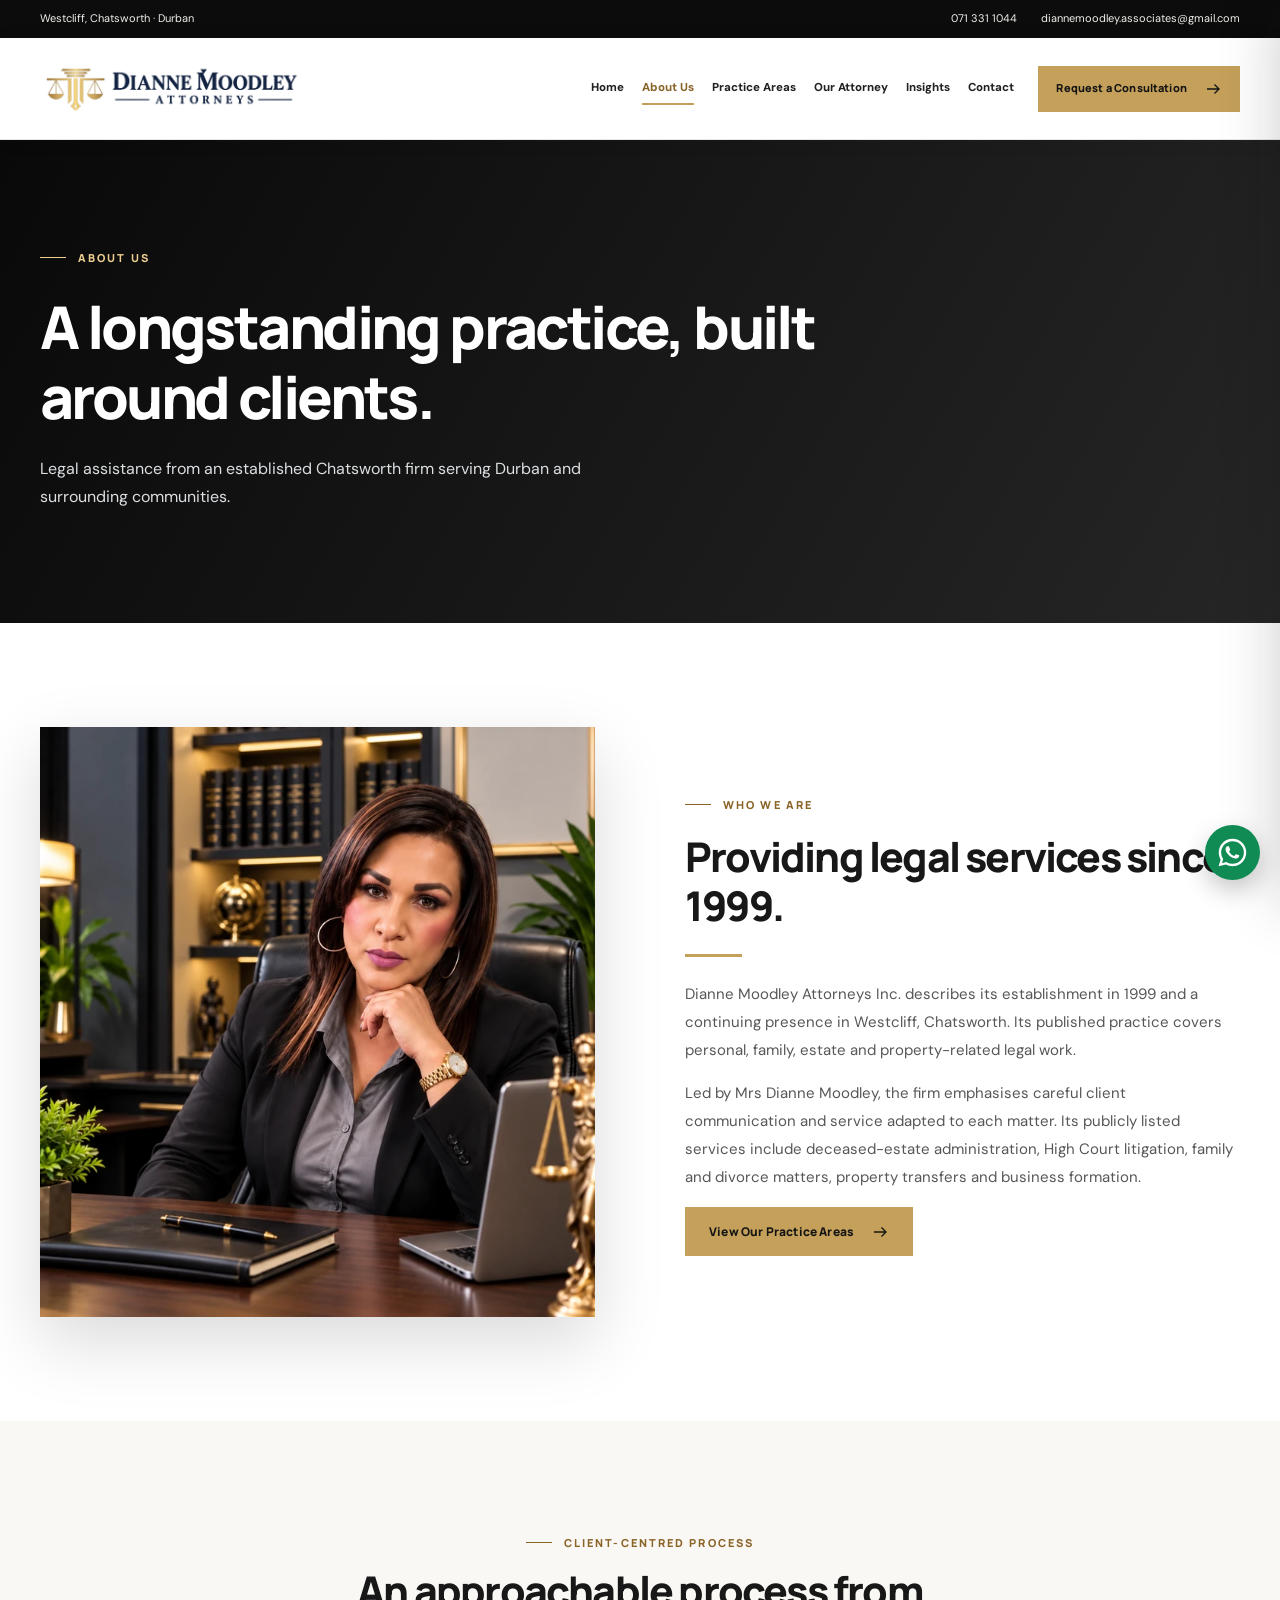
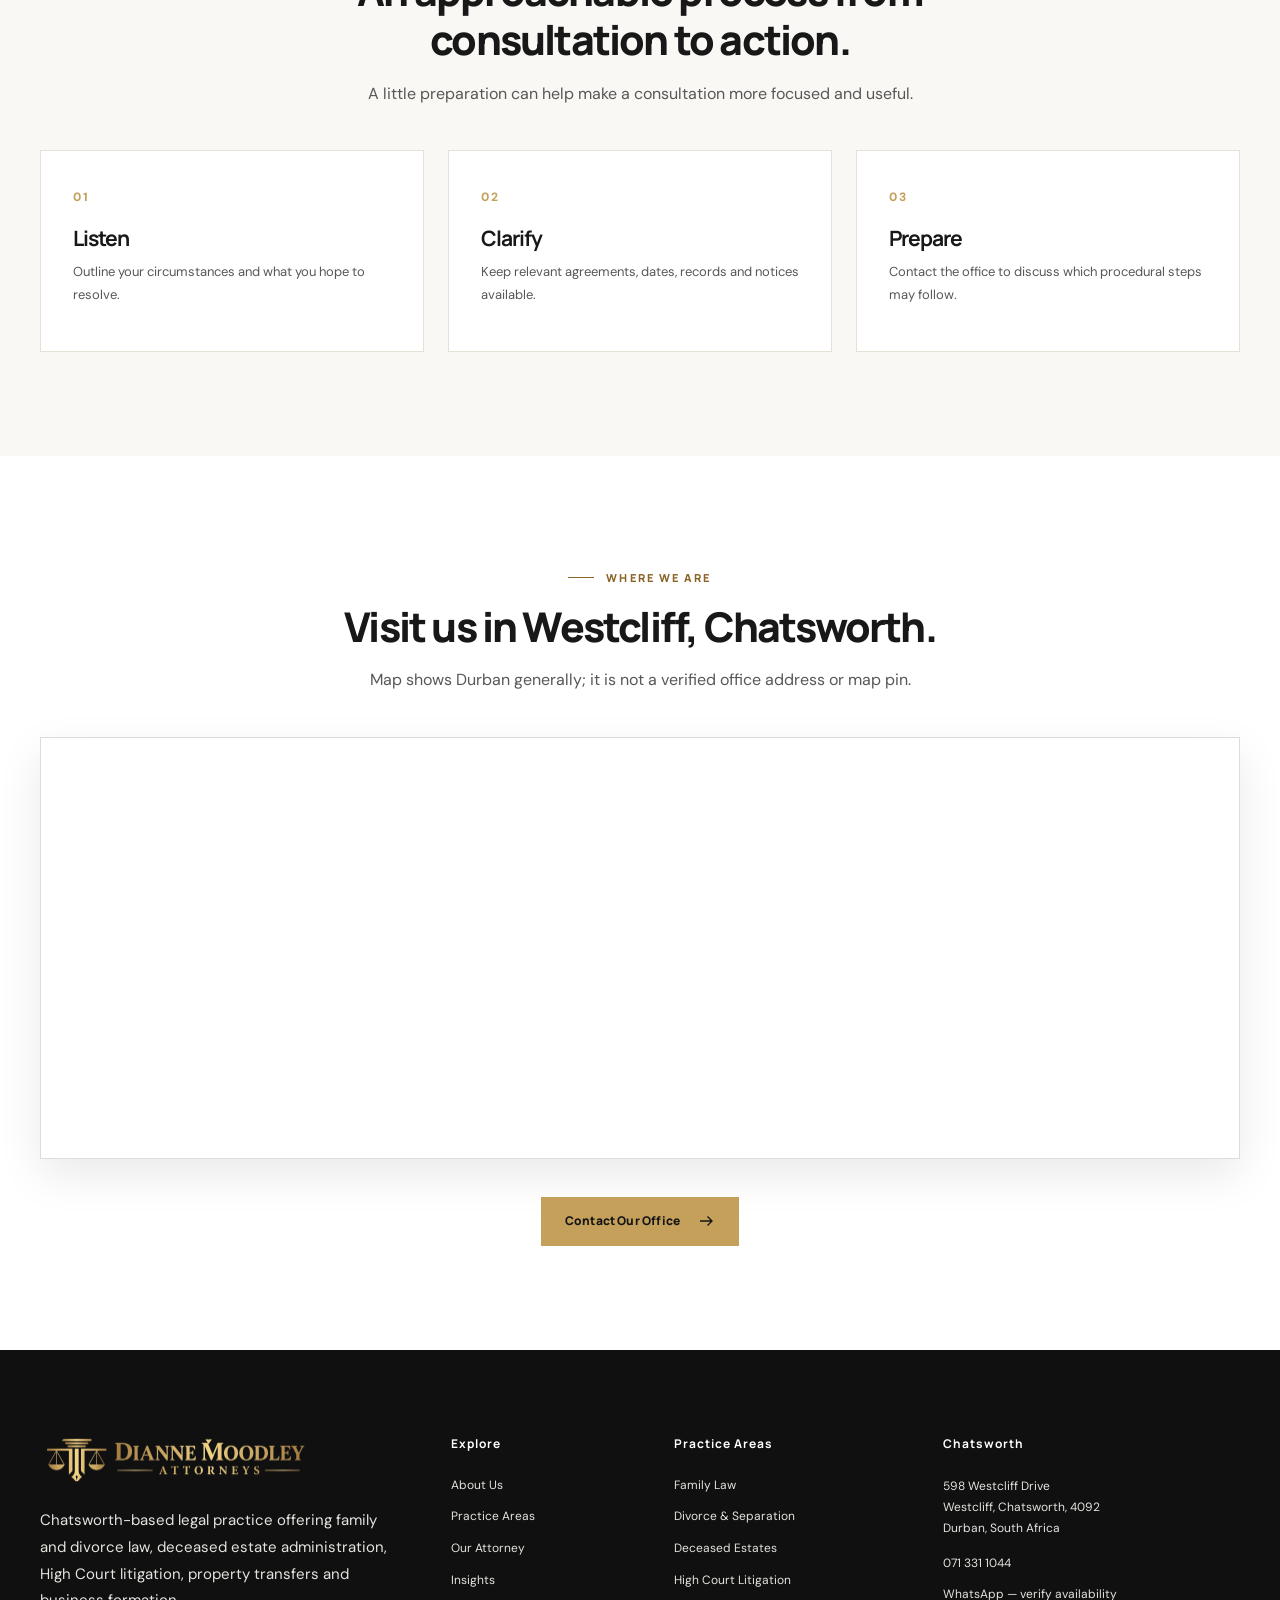
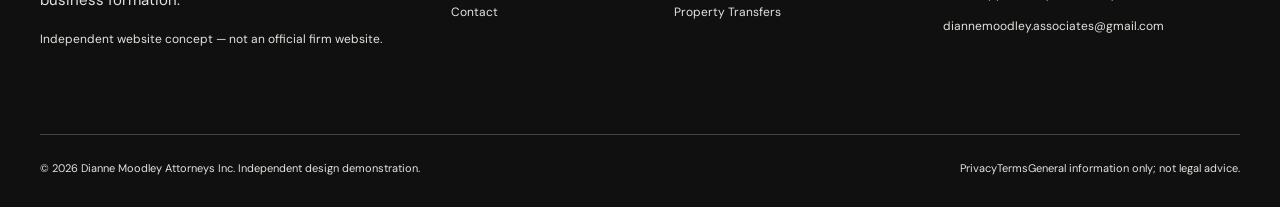
==== commit 6ca36fc4: "Update black and gold branding and attorney portraits" ====
--- a/about/index.html
+++ b/about/index.html
@@ -1,5 +1,5 @@
 <!DOCTYPE html>
 
-<html lang="en-ZA"><head><meta charset="utf-8"/><meta content="width=device-width,initial-scale=1" name="viewport"/><meta content="#0b2042" name="theme-color"/><title>About Our Firm | Established in 1999</title><link href="/assets/favicon.png" rel="icon" type="image/png"/><link href="https://images.pexels.com" rel="preconnect"/><link href="https://fonts.googleapis.com" rel="preconnect"/><link crossorigin="" href="https://fonts.gstatic.com" rel="preconnect"/><link href="/assets/site.css" rel="stylesheet"/><script defer="" src="/assets/site.js"></script><meta content="Learn about Dianne Moodley Attorneys, established in 1999 and serving Chatsworth and Durban with family and civil legal services." name="description"/><meta content="noindex,follow,max-image-preview:large" name="robots"/><link href="https://dianne-moodley-attorneys.vercel.app/about/" rel="canonical"/><meta content="website" property="og:type"/><meta content="en_ZA" property="og:locale"/><meta content="Dianne Moodley Attorneys Inc." property="og:site_name"/><meta content="About Our Firm | Established in 1999" property="og:title"/><meta content="Learn about Dianne Moodley Attorneys, established in 1999 and serving Chatsworth and Durban with family and civil legal services." property="og:description"/><meta content="https://dianne-moodley-attorneys.vercel.app/about/" property="og:url"/><meta content="https://dianne-moodley-attorneys.vercel.app/assets/dianne-social-preview.jpg" property="og:image"/><meta content="https://dianne-moodley-attorneys.vercel.app/assets/dianne-social-preview.jpg" property="og:image:secure_url"/><meta content="1200" property="og:image:width"/><meta content="630" property="og:image:height"/><meta content="image/jpeg" property="og:image:type"/><meta content="Dianne Moodley Attorneys gold logo beside attorney portrait" property="og:image:alt"/><meta content="summary_large_image" name="twitter:card"/><meta content="About Our Firm | Established in 1999" name="twitter:title"/><meta content="Learn about Dianne Moodley Attorneys, established in 1999 and serving Chatsworth and Durban with family and civil legal services." name="twitter:description"/><meta content="https://dianne-moodley-attorneys.vercel.app/assets/dianne-social-preview.jpg" name="twitter:image"/><script type="application/ld+json">{"@context": "https://schema.org", "@type": "LegalService", "name": "Dianne Moodley Attorneys Inc.", "url": "https://dianne-moodley-attorneys.vercel.app/about/", "image": "https://dianne-moodley-attorneys.vercel.app/assets/dianne-social-preview.jpg", "email": "diannemoodley.associates@gmail.com", "telephone": "+27713311044", "address": {"@type": "PostalAddress", "streetAddress": "598 Westcliff Drive", "addressLocality": "Chatsworth", "addressRegion": "KwaZulu-Natal", "postalCode": "4092", "addressCountry": "ZA"}, "areaServed": ["Chatsworth", "Durban", "KwaZulu-Natal"], "foundingDate": "1999", "hasOfferCatalog": {"@type": "OfferCatalog", "name": "Legal services", "itemListElement": [{"@type": "OfferCatalog", "name": "Family Law"}, {"@type": "OfferCatalog", "name": "Divorce & Separation"}, {"@type": "OfferCatalog", "name": "Deceased Estates"}, {"@type": "OfferCatalog", "name": "High Court Litigation"}, {"@type": "OfferCatalog", "name": "Property Transfers"}, {"@type": "OfferCatalog", "name": "Business Formation"}, {"@type": "OfferCatalog", "name": "Children’s Matters"}, {"@type": "OfferCatalog", "name": "Maintenance & Financial Support"}, {"@type": "OfferCatalog", "name": "Commercial Agreements"}, {"@type": "OfferCatalog", "name": "Adoption-Related Family Advice"}]}}</script></head><body><a class="skip-link" href="#main">Skip to content</a><div class="topbar"><div class="container topbar-inner"><span class="topbar-address">Westcliff, Chatsworth · Durban</span><div class="topbar-links"><a href="tel:+27713311044">071 331 1044</a><a href="mailto:diannemoodley.associates@gmail.com">diannemoodley.associates@gmail.com</a></div></div></div><header class="nav-shell"><div class="container nav-inner"><a aria-label="Dianne Moodley &amp; Associates home" class="brand" href="/"><img alt="Dianne Moodley Attorneys Inc. logo" height="190" src="/assets/logo-header.png" width="340"/></a><nav aria-label="Main navigation" class="nav-links"><a class="nav-link" href="/">Home</a><a aria-current="page" class="nav-link active" href="/about/">About Us</a><a class="nav-link" href="/practice-areas/">Practice Areas</a><a class="nav-link" href="/our-attorney/">Our Attorney</a><a class="nav-link" href="/insights/">Insights</a><a class="nav-link" href="/contact/">Contact</a></nav><a class="btn btn-gold nav-cta" href="/contact/">Request a Consultation <svg aria-hidden="true" fill="none" height="18" stroke="currentColor" stroke-width="1.8" viewbox="0 0 24 24" width="18" xmlns="http://www.w3.org/2000/svg"><path d="M4 12h16m-6-6 6 6-6 6"></path></svg></a><button aria-controls="mobile-panel" aria-expanded="false" aria-label="Open navigation" class="menu-open" data-mobile-open="" type="button">☰</button></div></header><div class="mobile-backdrop" id="mobile-backdrop"></div><nav aria-hidden="true" aria-label="Mobile navigation" class="mobile-panel" id="mobile-panel" inert=""><div class="mobile-head"><img alt="Dianne Moodley Attorneys Inc. logo" height="190" src="/assets/logo-header.png" width="340"/><button aria-label="Close navigation" data-mobile-close="" type="button">×</button></div><div class="mobile-links"><a href="/">Home</a><a href="/about/">About Us</a><a href="/practice-areas/">Practice Areas</a><a href="/our-attorney/">Our Attorney</a><a href="/insights/">Insights</a><a href="/contact/">Contact</a></div><a class="btn btn-gold mobile-cta" href="/contact/">Contact the Firm <svg aria-hidden="true" fill="none" height="18" stroke="currentColor" stroke-width="1.8" viewbox="0 0 24 24" width="18" xmlns="http://www.w3.org/2000/svg"><path d="M4 12h16m-6-6 6 6-6 6"></path></svg></a></nav><main id="main"><section class="page-hero"><div class="container"><span class="eyebrow eyebrow-light">ABOUT US</span><h1>A longstanding practice, built around clients.</h1><p>Legal assistance from an established Chatsworth firm serving Durban and surrounding communities.</p></div></section><section class="section"><div class="container intro-grid"><div class="decorative-photo dianne-portrait-panel"><img alt="Illustrative photograph of legal books and a workspace" decoding="async" height="800" loading="lazy" src="https://images.pexels.com/photos/6077352/pexels-photo-6077352.jpeg?auto=compress&amp;cs=tinysrgb&amp;w=1200" width="1200"/></div><div class="intro-copy"><span class="eyebrow">WHO WE ARE</span><h2>Providing legal services since 1999.</h2><div class="accent-line"></div><p>Dianne Moodley Attorneys Inc. describes its establishment in 1999 and a continuing presence in Westcliff, Chatsworth. Its published practice covers personal, family, estate and property-related legal work.</p><p>Led by Mrs Dianne Moodley, the firm emphasises careful client communication and service adapted to each matter. Its publicly listed services include deceased-estate administration, High Court litigation, family and divorce matters, property transfers and business formation.</p><a class="btn btn-gold" href="/practice-areas/">View Our Practice Areas <svg aria-hidden="true" fill="none" height="18" stroke="currentColor" stroke-width="1.8" viewbox="0 0 24 24" width="18" xmlns="http://www.w3.org/2000/svg"><path d="M4 12h16m-6-6 6 6-6 6"></path></svg></a></div></div></section>
+<html lang="en-ZA"><head><meta charset="utf-8"/><meta content="width=device-width,initial-scale=1" name="viewport"/><meta content="#0b2042" name="theme-color"/><title>About Our Firm | Established in 1999</title><link href="/assets/favicon.png" rel="icon" type="image/png"/><link href="https://images.pexels.com" rel="preconnect"/><link href="https://fonts.googleapis.com" rel="preconnect"/><link crossorigin="" href="https://fonts.gstatic.com" rel="preconnect"/><link href="/assets/site.css" rel="stylesheet"/><script defer="" src="/assets/site.js"></script><meta content="Learn about Dianne Moodley Attorneys, established in 1999 and serving Chatsworth and Durban with family and civil legal services." name="description"/><meta content="noindex,follow,max-image-preview:large" name="robots"/><link href="https://dianne-moodley-attorneys.vercel.app/about/" rel="canonical"/><meta content="website" property="og:type"/><meta content="en_ZA" property="og:locale"/><meta content="Dianne Moodley Attorneys Inc." property="og:site_name"/><meta content="About Our Firm | Established in 1999" property="og:title"/><meta content="Learn about Dianne Moodley Attorneys, established in 1999 and serving Chatsworth and Durban with family and civil legal services." property="og:description"/><meta content="https://dianne-moodley-attorneys.vercel.app/about/" property="og:url"/><meta content="https://dianne-moodley-attorneys.vercel.app/assets/dianne-social-preview.jpg" property="og:image"/><meta content="https://dianne-moodley-attorneys.vercel.app/assets/dianne-social-preview.jpg" property="og:image:secure_url"/><meta content="1200" property="og:image:width"/><meta content="630" property="og:image:height"/><meta content="image/jpeg" property="og:image:type"/><meta content="Dianne Moodley Attorneys gold logo beside attorney portrait" property="og:image:alt"/><meta content="summary_large_image" name="twitter:card"/><meta content="About Our Firm | Established in 1999" name="twitter:title"/><meta content="Learn about Dianne Moodley Attorneys, established in 1999 and serving Chatsworth and Durban with family and civil legal services." name="twitter:description"/><meta content="https://dianne-moodley-attorneys.vercel.app/assets/dianne-social-preview.jpg" name="twitter:image"/><script type="application/ld+json">{"@context": "https://schema.org", "@type": "LegalService", "name": "Dianne Moodley Attorneys Inc.", "url": "https://dianne-moodley-attorneys.vercel.app/about/", "image": "https://dianne-moodley-attorneys.vercel.app/assets/dianne-social-preview.jpg", "email": "diannemoodley.associates@gmail.com", "telephone": "+27713311044", "address": {"@type": "PostalAddress", "streetAddress": "598 Westcliff Drive", "addressLocality": "Chatsworth", "addressRegion": "KwaZulu-Natal", "postalCode": "4092", "addressCountry": "ZA"}, "areaServed": ["Chatsworth", "Durban", "KwaZulu-Natal"], "foundingDate": "1999", "hasOfferCatalog": {"@type": "OfferCatalog", "name": "Legal services", "itemListElement": [{"@type": "OfferCatalog", "name": "Family Law"}, {"@type": "OfferCatalog", "name": "Divorce & Separation"}, {"@type": "OfferCatalog", "name": "Deceased Estates"}, {"@type": "OfferCatalog", "name": "High Court Litigation"}, {"@type": "OfferCatalog", "name": "Property Transfers"}, {"@type": "OfferCatalog", "name": "Business Formation"}, {"@type": "OfferCatalog", "name": "Children’s Matters"}, {"@type": "OfferCatalog", "name": "Maintenance & Financial Support"}, {"@type": "OfferCatalog", "name": "Commercial Agreements"}, {"@type": "OfferCatalog", "name": "Adoption-Related Family Advice"}]}}</script></head><body><a class="skip-link" href="#main">Skip to content</a><div class="topbar"><div class="container topbar-inner"><span class="topbar-address">Westcliff, Chatsworth · Durban</span><div class="topbar-links"><a href="tel:+27713311044">071 331 1044</a><a href="mailto:diannemoodley.associates@gmail.com">diannemoodley.associates@gmail.com</a></div></div></div><header class="nav-shell"><div class="container nav-inner"><a aria-label="Dianne Moodley Attorneys Inc. home" class="brand" href="/"><img alt="Dianne Moodley Attorneys Inc. logo" height="190" src="/assets/logo-header.png" width="340"/></a><nav aria-label="Main navigation" class="nav-links"><a class="nav-link" href="/">Home</a><a aria-current="page" class="nav-link active" href="/about/">About Us</a><a class="nav-link" href="/practice-areas/">Practice Areas</a><a class="nav-link" href="/our-attorney/">Our Attorney</a><a class="nav-link" href="/insights/">Insights</a><a class="nav-link" href="/contact/">Contact</a></nav><a class="btn btn-gold nav-cta" href="/contact/">Request a Consultation <svg aria-hidden="true" fill="none" height="18" stroke="currentColor" stroke-width="1.8" viewbox="0 0 24 24" width="18" xmlns="http://www.w3.org/2000/svg"><path d="M4 12h16m-6-6 6 6-6 6"></path></svg></a><button aria-controls="mobile-panel" aria-expanded="false" aria-label="Open navigation" class="menu-open" data-mobile-open="" type="button">☰</button></div></header><div class="mobile-backdrop" id="mobile-backdrop"></div><nav aria-hidden="true" aria-label="Mobile navigation" class="mobile-panel" id="mobile-panel" inert=""><div class="mobile-head"><img alt="Dianne Moodley Attorneys Inc. logo" height="190" src="/assets/logo-header.png" width="340"/><button aria-label="Close navigation" data-mobile-close="" type="button">×</button></div><div class="mobile-links"><a href="/">Home</a><a href="/about/">About Us</a><a href="/practice-areas/">Practice Areas</a><a href="/our-attorney/">Our Attorney</a><a href="/insights/">Insights</a><a href="/contact/">Contact</a></div><a class="btn btn-gold mobile-cta" href="/contact/">Contact the Firm <svg aria-hidden="true" fill="none" height="18" stroke="currentColor" stroke-width="1.8" viewbox="0 0 24 24" width="18" xmlns="http://www.w3.org/2000/svg"><path d="M4 12h16m-6-6 6 6-6 6"></path></svg></a></nav><main id="main"><section class="page-hero"><div class="container"><span class="eyebrow eyebrow-light">ABOUT US</span><h1>A longstanding practice, built around clients.</h1><p>Legal assistance from an established Chatsworth firm serving Durban and surrounding communities.</p></div></section><section class="section"><div class="container intro-grid"><div class="decorative-photo dianne-portrait-panel"><img alt="Portrait of attorney Dianne Moodley" decoding="async" height="776" loading="lazy" src="/assets/portrait-attorney.webp" width="775"/></div><div class="intro-copy"><span class="eyebrow">WHO WE ARE</span><h2>Providing legal services since 1999.</h2><div class="accent-line"></div><p>Dianne Moodley Attorneys Inc. describes its establishment in 1999 and a continuing presence in Westcliff, Chatsworth. Its published practice covers personal, family, estate and property-related legal work.</p><p>Led by Mrs Dianne Moodley, the firm emphasises careful client communication and service adapted to each matter. Its publicly listed services include deceased-estate administration, High Court litigation, family and divorce matters, property transfers and business formation.</p><a class="btn btn-gold" href="/practice-areas/">View Our Practice Areas <svg aria-hidden="true" fill="none" height="18" stroke="currentColor" stroke-width="1.8" viewbox="0 0 24 24" width="18" xmlns="http://www.w3.org/2000/svg"><path d="M4 12h16m-6-6 6 6-6 6"></path></svg></a></div></div></section>
 <section class="section cream"><div class="container"><div class="section-heading centered"><span class="eyebrow">CLIENT-CENTRED PROCESS</span><h2>An approachable process from consultation to action.</h2><p>A little preparation can help make a consultation more focused and useful.</p></div><div class="three-values"><article><span>01</span><h3>Listen</h3><p>Outline your circumstances and what you hope to resolve.</p></article><article><span>02</span><h3>Clarify</h3><p>Keep relevant agreements, dates, records and notices available.</p></article><article><span>03</span><h3>Prepare</h3><p>Contact the office to discuss which procedural steps may follow.</p></article></div></div></section>
-<section class="section"><div class="container"><div class="section-heading centered"><span class="eyebrow">WHERE WE ARE</span><h2>Visit us in Westcliff, Chatsworth.</h2><p>Map shows Durban generally; it is not a verified office address or map pin.</p></div><div class="map-frame"><iframe loading="lazy" referrerpolicy="no-referrer-when-downgrade" src="https://www.google.com/maps?q=598%20Westcliff%20Drive%2C%20Westcliff%2C%20Chatsworth%2C%204092%2C%20Durban%2C%20South%20Africa&amp;output=embed" title="Map to 598 Westcliff Drive, Westcliff, Chatsworth, 4092, Durban"></iframe></div><div class="section-action centered"><a class="btn btn-gold" href="/contact/">Contact Our Office <svg aria-hidden="true" fill="none" height="18" stroke="currentColor" stroke-width="1.8" viewbox="0 0 24 24" width="18" xmlns="http://www.w3.org/2000/svg"><path d="M4 12h16m-6-6 6 6-6 6"></path></svg></a></div></div></section></main><footer class="site-footer"><div class="container"><div class="footer-grid"><div><a aria-label="Dianne Moodley &amp; Associates home" class="footer-logo" href="/"><img alt="Dianne Moodley Attorneys Inc. logo" height="190" loading="eager" src="/assets/logo-footer-transparent.png" width="340"/></a><p>Durban-based legal practice offering criminal, civil, family and labour law services and advice on unlawful arrest.</p><p class="demo-note">Independent website concept — not an official firm website.</p></div><div><h3>Explore</h3><div class="footer-links"><a href="/about/">About Us</a><a href="/practice-areas/">Practice Areas</a><a href="/our-attorney/">Our Attorney</a><a href="/insights/">Insights</a><a href="/contact/">Contact</a></div></div><div><h3>Practice Areas</h3><div class="footer-links"><a href="/practice-areas/#family">Family Law</a><a href="/practice-areas/#divorce">Divorce &amp; Separation</a><a href="/practice-areas/#estates">Deceased Estates</a><a href="/practice-areas/#litigation">High Court Litigation</a><a href="/practice-areas/#property">Property Transfers</a></div></div><div class="footer-location"><h3>Chatsworth</h3><address>598 Westcliff Drive<br/>Westcliff, Chatsworth, 4092<br/>Durban, South Africa</address><div class="footer-links" style="margin-top:15px"><a href="tel:+27713311044">071 331 1044</a><a href="https://wa.me/27713311044" rel="noopener noreferrer" target="_blank">WhatsApp — verify availability</a><a href="mailto:diannemoodley.associates@gmail.com">diannemoodley.associates@gmail.com</a></div></div></div><div class="footer-bottom"><span>© 2026 Dianne Moodley Attorneys Inc. Independent design demonstration.</span><span class="footer-legal"><a href="/privacy/">Privacy</a><a href="/terms/">Terms</a><span>General information only; not legal advice.</span></span></div></div></footer><a aria-label="Open WhatsApp enquiry to the published contact number (WhatsApp availability unverified)" class="floating-whatsapp" href="https://wa.me/27713311044" rel="noopener noreferrer" target="_blank" title="Open WhatsApp enquiry — number not independently confirmed on WhatsApp"><svg aria-hidden="true" viewbox="0 0 32 32" xmlns="http://www.w3.org/2000/svg"><path d="M16 .8C7.61.8.8 7.59.8 15.98c0 2.69.7 5.31 2.03 7.62L.7 31.3l7.91-2.08a15.15 15.15 0 0 0 7.37 1.88h.01c8.38 0 15.2-6.82 15.2-15.2 0-4.06-1.58-7.88-4.46-10.76A15.07 15.07 0 0 0 16 .8Zm0 27.73a12.54 12.54 0 0 1-6.39-1.75l-.46-.27-4.7 1.23 1.25-4.58-.3-.47a12.5 12.5 0 0 1-1.93-6.7C3.47 9.08 9.08 3.47 16 3.47a12.45 12.45 0 0 1 8.87 3.68 12.48 12.48 0 0 1 3.67 8.86c0 6.91-5.62 12.52-12.54 12.52Zm6.88-9.38c-.38-.19-2.23-1.1-2.58-1.23-.34-.13-.59-.19-.84.19s-.96 1.23-1.18 1.49-.44.29-.82.1a10.32 10.32 0 0 1-3.04-1.88 11.39 11.39 0 0 1-2.1-2.61c-.22-.38-.02-.58.16-.77.17-.17.38-.44.57-.66s.25-.38.38-.63.06-.47-.03-.66c-.1-.19-.85-2.04-1.16-2.8-.3-.74-.61-.64-.84-.65l-.71-.01c-.25 0-.66.1-1.01.47-.34.38-1.32 1.29-1.32 3.13s1.35 3.62 1.53 3.87a14.37 14.37 0 0 0 5.51 4.89c1.03.45 1.84.72 2.48.93 1.04.33 1.98.29 2.72.18.83-.13 2.23-.91 2.55-1.79.31-.88.31-1.64.22-1.8-.09-.16-.34-.25-.72-.44Z" fill="currentColor"></path></svg><span aria-hidden="true" class="whatsapp-tooltip">WhatsApp Us</span></a><button aria-label="Back to top" class="scroll-top" title="Back to top" type="button">↑</button></body></html>+<section class="section"><div class="container"><div class="section-heading centered"><span class="eyebrow">WHERE WE ARE</span><h2>Visit us in Westcliff, Chatsworth.</h2><p>Map shows Durban generally; it is not a verified office address or map pin.</p></div><div class="map-frame"><iframe loading="lazy" referrerpolicy="no-referrer-when-downgrade" src="https://www.google.com/maps?q=598%20Westcliff%20Drive%2C%20Westcliff%2C%20Chatsworth%2C%204092%2C%20Durban%2C%20South%20Africa&amp;output=embed" title="Map to 598 Westcliff Drive, Westcliff, Chatsworth, 4092, Durban"></iframe></div><div class="section-action centered"><a class="btn btn-gold" href="/contact/">Contact Our Office <svg aria-hidden="true" fill="none" height="18" stroke="currentColor" stroke-width="1.8" viewbox="0 0 24 24" width="18" xmlns="http://www.w3.org/2000/svg"><path d="M4 12h16m-6-6 6 6-6 6"></path></svg></a></div></div></section></main><footer class="site-footer"><div class="container"><div class="footer-grid"><div><a aria-label="Dianne Moodley Attorneys Inc. home" class="footer-logo" href="/"><img alt="Dianne Moodley Attorneys Inc. logo" height="190" loading="eager" src="/assets/logo-footer-transparent.png" width="340"/></a><p>Chatsworth-based legal practice offering family and divorce law, deceased estate administration, High Court litigation, property transfers and business formation.</p><p class="demo-note">Independent website concept — not an official firm website.</p></div><div><h3>Explore</h3><div class="footer-links"><a href="/about/">About Us</a><a href="/practice-areas/">Practice Areas</a><a href="/our-attorney/">Our Attorney</a><a href="/insights/">Insights</a><a href="/contact/">Contact</a></div></div><div><h3>Practice Areas</h3><div class="footer-links"><a href="/practice-areas/#family">Family Law</a><a href="/practice-areas/#divorce">Divorce &amp; Separation</a><a href="/practice-areas/#estates">Deceased Estates</a><a href="/practice-areas/#litigation">High Court Litigation</a><a href="/practice-areas/#property">Property Transfers</a></div></div><div class="footer-location"><h3>Chatsworth</h3><address>598 Westcliff Drive<br/>Westcliff, Chatsworth, 4092<br/>Durban, South Africa</address><div class="footer-links" style="margin-top:15px"><a href="tel:+27713311044">071 331 1044</a><a href="https://wa.me/27713311044" rel="noopener noreferrer" target="_blank">WhatsApp — verify availability</a><a href="mailto:diannemoodley.associates@gmail.com">diannemoodley.associates@gmail.com</a></div></div></div><div class="footer-bottom"><span>© 2026 Dianne Moodley Attorneys Inc. Independent design demonstration.</span><span class="footer-legal"><a href="/privacy/">Privacy</a><a href="/terms/">Terms</a><span>General information only; not legal advice.</span></span></div></div></footer><a aria-label="Open WhatsApp enquiry to the published contact number (WhatsApp availability unverified)" class="floating-whatsapp" href="https://wa.me/27713311044" rel="noopener noreferrer" target="_blank" title="Open WhatsApp enquiry — number not independently confirmed on WhatsApp"><svg aria-hidden="true" viewbox="0 0 32 32" xmlns="http://www.w3.org/2000/svg"><path d="M16 .8C7.61.8.8 7.59.8 15.98c0 2.69.7 5.31 2.03 7.62L.7 31.3l7.91-2.08a15.15 15.15 0 0 0 7.37 1.88h.01c8.38 0 15.2-6.82 15.2-15.2 0-4.06-1.58-7.88-4.46-10.76A15.07 15.07 0 0 0 16 .8Zm0 27.73a12.54 12.54 0 0 1-6.39-1.75l-.46-.27-4.7 1.23 1.25-4.58-.3-.47a12.5 12.5 0 0 1-1.93-6.7C3.47 9.08 9.08 3.47 16 3.47a12.45 12.45 0 0 1 8.87 3.68 12.48 12.48 0 0 1 3.67 8.86c0 6.91-5.62 12.52-12.54 12.52Zm6.88-9.38c-.38-.19-2.23-1.1-2.58-1.23-.34-.13-.59-.19-.84.19s-.96 1.23-1.18 1.49-.44.29-.82.1a10.32 10.32 0 0 1-3.04-1.88 11.39 11.39 0 0 1-2.1-2.61c-.22-.38-.02-.58.16-.77.17-.17.38-.44.57-.66s.25-.38.38-.63.06-.47-.03-.66c-.1-.19-.85-2.04-1.16-2.8-.3-.74-.61-.64-.84-.65l-.71-.01c-.25 0-.66.1-1.01.47-.34.38-1.32 1.29-1.32 3.13s1.35 3.62 1.53 3.87a14.37 14.37 0 0 0 5.51 4.89c1.03.45 1.84.72 2.48.93 1.04.33 1.98.29 2.72.18.83-.13 2.23-.91 2.55-1.79.31-.88.31-1.64.22-1.8-.09-.16-.34-.25-.72-.44Z" fill="currentColor"></path></svg><span aria-hidden="true" class="whatsapp-tooltip">WhatsApp Us</span></a><button aria-label="Back to top" class="scroll-top" title="Back to top" type="button">↑</button></body></html>
--- a/assets/site.css
+++ b/assets/site.css
@@ -1,33 +1,33 @@
 @import url('https://fonts.googleapis.com/css2?family=DM+Sans:wght@400;500;600;700&family=Manrope:wght@400;500;600;700;800&display=swap');
-:root{--navy:#181b20;--navy-deep:#101216;--navy-soft:#30343c;--gold:#505863;--gold-light:#e2e5e8;--red:#25282d;--ink:#171b21;--body:#58616d;--line:#e7e9ec;--cream:#f5f6f7;--white:#fff;--shadow:0 24px 65px rgba(10,13,18,.14)}
-*,*::before,*::after{box-sizing:border-box}html{scroll-behavior:smooth;scroll-padding-top:110px}body{margin:0;background:#fff;color:var(--ink);font:400 15px/1.78 'DM Sans',Arial,sans-serif;-webkit-font-smoothing:antialiased}body.nav-open{overflow:hidden}img{max-width:100%;display:block}button,input,textarea,select{font:inherit}button{cursor:pointer}a{color:inherit;text-decoration:none}::selection{background:#e0e3e6;color:#1a1c20}:focus-visible{outline:3px solid #525862;outline-offset:4px}.container{width:min(100% - 72px,1200px);margin-inline:auto}.skip-link{position:absolute;top:-100px;left:10px;z-index:1000;color:#fff;background:var(--navy);padding:9px 17px}.skip-link:focus{top:8px}h1,h2,h3,h4,p{margin-top:0}h1,h2,h3{font-family:Manrope,Arial,sans-serif;letter-spacing:-.044em;line-height:1.2}h1{font-size:clamp(44px,5.1vw,74px);font-weight:800}h2{font-size:clamp(30px,3.2vw,48px);font-weight:800}h3{font-size:clamp(17px,1.65vw,23px)}p{color:var(--body)}.centered{text-align:center}.section{padding:104px 0}.cream{background:var(--cream)}.section-heading{margin-bottom:42px;max-width:770px}.section-heading.centered{margin-inline:auto}.section-heading h2{margin:15px 0 15px}.section-heading p{margin:0;font-size:16px;line-height:1.78}.eyebrow{display:inline-flex;align-items:center;gap:12px;color:var(--gold);font-size:11px;font-family:Manrope,Arial,sans-serif;font-weight:800;letter-spacing:2.1px;text-transform:uppercase;line-height:1.55}.eyebrow::before{content:"";width:26px;flex:0 0 26px;height:1px;background:currentColor}.eyebrow-light{color:var(--gold-light)}.accent-line{width:57px;height:3px;background:var(--gold);margin:24px 0}.btn{display:inline-flex;align-items:center;justify-content:center;gap:17px;padding:14px 23px;min-height:49px;font-size:12px;font-weight:800;letter-spacing:.015em;font-family:Manrope,Arial,sans-serif;line-height:1.3;text-align:center;border:1px solid transparent;transition:background .2s,transform .2s,border-color .2s;white-space:normal}.btn:hover{transform:translateY(-2px)}.btn svg{flex:none}.btn-gold{background:#20252c;border-color:#20252c;color:#fff}.btn-gold:hover{background:#171b20;border-color:#171b20;color:#fff}.btn-navy{color:#fff;background:var(--navy);border-color:var(--navy)}.btn-navy:hover{background:#343943}.btn-outline{border-color:#fff9;color:#fff;background:#ffffff08}.btn-outline:hover{background:#ffffff1d}.text-link{display:inline-flex;align-items:center;gap:13px;color:#22252b;font-size:12px;font-weight:800;font-family:Manrope,Arial,sans-serif;border-bottom:1px solid var(--gold);padding-bottom:6px}.text-link:hover{color:#20252c}.text-link svg{width:16px}.section-action{margin-top:38px}
+:root{--navy:#181b20;--navy-deep:#101216;--navy-soft:#202020;--gold:#404040;--gold-light:#e2e5e8;--red:#25282d;--ink:#111111;--body:#404040;--line:#e7e9ec;--cream:#f5f6f7;--white:#fff;--shadow:0 24px 65px rgba(10,13,18,.14)}
+*,*::before,*::after{box-sizing:border-box}html{scroll-behavior:smooth;scroll-padding-top:110px}body{margin:0;background:#fff;color:var(--ink);font:400 15px/1.78 'DM Sans',Arial,sans-serif;-webkit-font-smoothing:antialiased}body.nav-open{overflow:hidden}img{max-width:100%;display:block}button,input,textarea,select{font:inherit}button{cursor:pointer}a{color:inherit;text-decoration:none}::selection{background:#e0e3e6;color:#1a1c20}:focus-visible{outline:3px solid #404040;outline-offset:4px}.container{width:min(100% - 72px,1200px);margin-inline:auto}.skip-link{position:absolute;top:-100px;left:10px;z-index:1000;color:#fff;background:var(--navy);padding:9px 17px}.skip-link:focus{top:8px}h1,h2,h3,h4,p{margin-top:0}h1,h2,h3{font-family:Manrope,Arial,sans-serif;letter-spacing:-.044em;line-height:1.2}h1{font-size:clamp(44px,5.1vw,74px);font-weight:800}h2{font-size:clamp(30px,3.2vw,48px);font-weight:800}h3{font-size:clamp(17px,1.65vw,23px)}p{color:var(--body)}.centered{text-align:center}.section{padding:104px 0}.cream{background:var(--cream)}.section-heading{margin-bottom:42px;max-width:770px}.section-heading.centered{margin-inline:auto}.section-heading h2{margin:15px 0 15px}.section-heading p{margin:0;font-size:16px;line-height:1.78}.eyebrow{display:inline-flex;align-items:center;gap:12px;color:var(--gold);font-size:11px;font-family:Manrope,Arial,sans-serif;font-weight:800;letter-spacing:2.1px;text-transform:uppercase;line-height:1.55}.eyebrow::before{content:"";width:26px;flex:0 0 26px;height:1px;background:currentColor}.eyebrow-light{color:var(--gold-light)}.accent-line{width:57px;height:3px;background:var(--gold);margin:24px 0}.btn{display:inline-flex;align-items:center;justify-content:center;gap:17px;padding:14px 23px;min-height:49px;font-size:12px;font-weight:800;letter-spacing:.015em;font-family:Manrope,Arial,sans-serif;line-height:1.3;text-align:center;border:1px solid transparent;transition:background .2s,transform .2s,border-color .2s;white-space:normal}.btn:hover{transform:translateY(-2px)}.btn svg{flex:none}.btn-gold{background:#111111;border-color:#111111;color:#fff}.btn-gold:hover{background:#111111;border-color:#111111;color:#fff}.btn-navy{color:#fff;background:var(--navy);border-color:var(--navy)}.btn-navy:hover{background:#202020}.btn-outline{border-color:#fff9;color:#fff;background:#ffffff08}.btn-outline:hover{background:#ffffff1d}.text-link{display:inline-flex;align-items:center;gap:13px;color:#111111;font-size:12px;font-weight:800;font-family:Manrope,Arial,sans-serif;border-bottom:1px solid var(--gold);padding-bottom:6px}.text-link:hover{color:#111111}.text-link svg{width:16px}.section-action{margin-top:38px}
 /* Reference site navigation: restrained utility bar, white main navigation */
-.topbar{background:#101215;color:#e0e2ea;font-size:11px}.topbar-inner{min-height:38px;display:flex;justify-content:space-between;align-items:center;gap:18px}.topbar-address,.topbar-links,.topbar-links a{display:inline-flex;align-items:center;gap:7px}.topbar svg{height:15px;width:15px;color:#c8ccd1}.topbar-links{gap:24px}.topbar-links a:hover{color:#c8ccd1}.nav-shell{position:sticky;top:0;background:#fff;z-index:80;box-shadow:0 2px 20px #181b200e}.nav-inner{min-height:101px;display:flex;align-items:center;gap:24px}.brand{display:flex;align-items:center;flex:0 0 260px;width:260px}.brand img{width:260px;height:auto;max-height:80px;object-fit:contain}.nav-links{display:flex;gap:18px;margin-left:auto;align-items:center}.nav-link{font-size:11.5px;font-weight:800;color:#22252b;white-space:nowrap;position:relative;padding:12px 0}.nav-link::after{content:"";position:absolute;bottom:6px;left:0;right:100%;height:2px;background:var(--gold);transition:right .2s}.nav-link.active::after,.nav-link:hover::after{right:0}.nav-link.active{color:#20252c}.nav-cta{padding:13px 17px;min-height:44px;white-space:nowrap;font-size:11px}.menu-open{display:none;background:transparent;border:1px solid #e3e3e3;color:var(--navy);width:44px;height:44px;align-items:center;justify-content:center;margin-left:auto}.mobile-backdrop{position:fixed;inset:0;background:#101215b3;z-index:85;visibility:hidden;opacity:0;transition:opacity .2s,visibility .2s}.mobile-backdrop.visible{opacity:1;visibility:visible}.mobile-panel{position:fixed;right:0;top:0;bottom:0;z-index:90;display:block;width:min(89vw,380px);padding:24px;background:white;overflow-y:auto;transform:translateX(105%);box-shadow:-15px 0 60px #1012153d;transition:transform .23s}.mobile-panel.open{transform:translateX(0)}.mobile-head{display:flex;align-items:center;justify-content:space-between;gap:12px;padding-bottom:25px;border-bottom:1px solid var(--line)}.mobile-head img{width:175px;height:auto}.mobile-head button{background:#eff0f2;border:0;color:var(--navy);font-size:26px;line-height:1;width:39px;height:39px}.mobile-links{display:flex;flex-direction:column;margin:14px 0 27px}.mobile-links a{padding:13px 3px;border-bottom:1px solid #efeee9;font-size:14px;font-weight:700}.mobile-cta{width:100%}
+.topbar{background:#101215;color:#e2e2e2;font-size:11px}.topbar-inner{min-height:38px;display:flex;justify-content:space-between;align-items:center;gap:18px}.topbar-address,.topbar-links,.topbar-links a{display:inline-flex;align-items:center;gap:7px}.topbar svg{height:15px;width:15px;color:#cccccc}.topbar-links{gap:24px}.topbar-links a:hover{color:#cccccc}.nav-shell{position:sticky;top:0;background:#fff;z-index:80;box-shadow:0 2px 20px #181b200e}.nav-inner{min-height:101px;display:flex;align-items:center;gap:24px}.brand{display:flex;align-items:center;flex:0 0 260px;width:260px}.brand img{width:260px;height:auto;max-height:80px;object-fit:contain}.nav-links{display:flex;gap:18px;margin-left:auto;align-items:center}.nav-link{font-size:11.5px;font-weight:800;color:#111111;white-space:nowrap;position:relative;padding:12px 0}.nav-link::after{content:"";position:absolute;bottom:6px;left:0;right:100%;height:2px;background:var(--gold);transition:right .2s}.nav-link.active::after,.nav-link:hover::after{right:0}.nav-link.active{color:#111111}.nav-cta{padding:13px 17px;min-height:44px;white-space:nowrap;font-size:11px}.menu-open{display:none;background:transparent;border:1px solid #e3e3e3;color:var(--navy);width:44px;height:44px;align-items:center;justify-content:center;margin-left:auto}.mobile-backdrop{position:fixed;inset:0;background:#101215b3;z-index:85;visibility:hidden;opacity:0;transition:opacity .2s,visibility .2s}.mobile-backdrop.visible{opacity:1;visibility:visible}.mobile-panel{position:fixed;right:0;top:0;bottom:0;z-index:90;display:block;width:min(89vw,380px);padding:24px;background:white;overflow-y:auto;transform:translateX(105%);box-shadow:-15px 0 60px #1012153d;transition:transform .23s}.mobile-panel.open{transform:translateX(0)}.mobile-head{display:flex;align-items:center;justify-content:space-between;gap:12px;padding-bottom:25px;border-bottom:1px solid var(--line)}.mobile-head img{width:175px;height:auto}.mobile-head button{background:#eff0f2;border:0;color:var(--navy);font-size:26px;line-height:1;width:39px;height:39px}.mobile-links{display:flex;flex-direction:column;margin:14px 0 27px}.mobile-links a{padding:13px 3px;border-bottom:1px solid #efeee9;font-size:14px;font-weight:700}.mobile-cta{width:100%}
 /* Full-bleed image, overlaid text: matches original Were reference hero */
-.hero{min-height:665px;background:#111318;color:#fff;position:relative;isolation:isolate;display:flex;align-items:center;overflow:hidden}.hero::before{content:"";position:absolute;z-index:-2;inset:0;background-image:linear-gradient(90deg,rgba(5,14,32,.98) 0%,rgba(6,16,36,.94) 31%,rgba(7,19,41,.79) 57%,rgba(5,14,31,.15) 100%),var(--hero-image);background-position:center;background-size:cover}.hero::after{content:"";position:absolute;z-index:-1;inset:0;background:linear-gradient(0deg,rgba(4,12,30,.39),transparent 24%)}.hero-inner{width:min(100% - 72px,1200px);padding:88px 0 119px}.hero-copy{max-width:725px}.hero h1{color:#fff;margin:24px 0 27px;line-height:1.15}.hero h1 em{color:var(--gold-light);font-style:normal}.hero-copy p{color:#d8dade;max-width:570px;font-size:16px;line-height:1.85}.hero-actions{display:flex;gap:14px;flex-wrap:wrap;margin-top:34px}.hero-bottom{position:absolute;left:0;right:0;bottom:0;color:#e8eaf0;border-top:1px solid #fff3}.hero-bottom-inner{min-height:60px;display:flex;align-items:center;justify-content:space-between;gap:20px}.hero-notes{display:flex;align-items:center;gap:28px;font-size:11px}.hero-notes span{display:flex;align-items:center;gap:9px}.hero-notes span::before{content:"";height:6px;width:6px;background:var(--gold-light);border-radius:50%}.scroll-cue{font-weight:700;letter-spacing:1.4px;font-size:10px;white-space:nowrap}
+.hero{min-height:665px;background:#111318;color:#fff;position:relative;isolation:isolate;display:flex;align-items:center;overflow:hidden}.hero::before{content:"";position:absolute;z-index:-2;inset:0;background-image:linear-gradient(90deg,rgba(9,9,9,.98) 0%,rgba(9,9,9,.94) 31%,rgba(9,9,9,.79) 57%,rgba(9,9,9,.15) 100%),var(--hero-image);background-position:center;background-size:cover}.hero::after{content:"";position:absolute;z-index:-1;inset:0;background:linear-gradient(0deg,rgba(9,9,9,.39),transparent 24%)}.hero-inner{width:min(100% - 72px,1200px);padding:88px 0 119px}.hero-copy{max-width:725px}.hero h1{color:#fff;margin:24px 0 27px;line-height:1.15}.hero h1 em{color:var(--gold-light);font-style:normal}.hero-copy p{color:#d8dade;max-width:570px;font-size:16px;line-height:1.85}.hero-actions{display:flex;gap:14px;flex-wrap:wrap;margin-top:34px}.hero-bottom{position:absolute;left:0;right:0;bottom:0;color:#e8eaf0;border-top:1px solid #fff3}.hero-bottom-inner{min-height:60px;display:flex;align-items:center;justify-content:space-between;gap:20px}.hero-notes{display:flex;align-items:center;gap:28px;font-size:11px}.hero-notes span{display:flex;align-items:center;gap:9px}.hero-notes span::before{content:"";height:6px;width:6px;background:var(--gold-light);border-radius:50%}.scroll-cue{font-weight:700;letter-spacing:1.4px;font-size:10px;white-space:nowrap}
 /* Reference intro portrait treatment */
-.intro-grid{display:grid;grid-template-columns:minmax(0,1fr) minmax(0,1fr);gap:90px;align-items:center}.intro-picture{position:relative;min-width:0}.intro-picture>img{width:100%;height:auto;aspect-ratio:1/1;object-fit:cover;object-position:center 18%;box-shadow:var(--shadow)}.intro-picture::before{content:"";position:absolute;border-top:9px solid #e9ebed;border-left:9px solid #e9ebed;left:-25px;top:-24px;height:105px;width:105px;pointer-events:none;z-index:1}.picture-stamp{position:absolute;right:-22px;bottom:-22px;background:var(--navy);padding:23px 27px;color:white;box-shadow:var(--shadow);display:flex;flex-direction:column;line-height:1.3;min-width:164px}.picture-stamp small{font-size:10px;color:var(--gold-light);letter-spacing:2px;font-weight:700}.picture-stamp strong{font:800 30px Manrope,Arial,sans-serif;margin:5px 0}.picture-stamp span{font-size:10px;color:#e5e6e7}.intro-copy h2{margin:18px 0 0}.intro-copy h3{color:var(--navy);margin-bottom:14px}.intro-copy p{line-height:1.85;margin-bottom:16px}.intro-copy blockquote{font:600 16px/1.7 Manrope,Arial,sans-serif;border-left:3px solid var(--gold);padding:12px 0 12px 23px;margin:25px 0;color:#222832}
+.intro-grid{display:grid;grid-template-columns:minmax(0,1fr) minmax(0,1fr);gap:90px;align-items:center}.intro-picture{position:relative;min-width:0}.intro-picture>img{width:100%;height:auto;aspect-ratio:1/1;object-fit:cover;object-position:center 18%;box-shadow:var(--shadow)}.intro-picture::before{content:"";position:absolute;border-top:9px solid #e9ebed;border-left:9px solid #e9ebed;left:-25px;top:-24px;height:105px;width:105px;pointer-events:none;z-index:1}.picture-stamp{position:absolute;right:-22px;bottom:-22px;background:var(--navy);padding:23px 27px;color:white;box-shadow:var(--shadow);display:flex;flex-direction:column;line-height:1.3;min-width:164px}.picture-stamp small{font-size:10px;color:var(--gold-light);letter-spacing:2px;font-weight:700}.picture-stamp strong{font:800 30px Manrope,Arial,sans-serif;margin:5px 0}.picture-stamp span{font-size:10px;color:#e5e6e7}.intro-copy h2{margin:18px 0 0}.intro-copy h3{color:var(--navy);margin-bottom:14px}.intro-copy p{line-height:1.85;margin-bottom:16px}.intro-copy blockquote{font:600 16px/1.7 Manrope,Arial,sans-serif;border-left:3px solid var(--gold);padding:12px 0 12px 23px;margin:25px 0;color:#111111}
 /* Image-led practice cards: no image stretching */
-.practice-grid{display:grid;grid-template-columns:repeat(3,minmax(0,1fr));gap:23px}.practice-card{height:340px;min-width:0;overflow:hidden;position:relative;background:#23262b;display:block;color:#fff}.practice-card>img{position:absolute;inset:0;width:100%;height:100%;object-fit:cover;object-position:center;transition:transform .35s ease}.practice-card:hover>img{transform:scale(1.055)}.practice-shade{position:absolute;inset:0;background:linear-gradient(180deg,#1012150a 15%,#101215d5 70%,#101215ee 100%)}.practice-card-text{position:absolute;bottom:0;left:0;right:0;padding:27px 27px 25px}.card-number{font-size:10px;letter-spacing:2.2px;color:var(--gold-light);font-weight:700}.practice-card h3{font-size:19px;color:white;margin:9px 0 7px}.practice-card p{font-size:12px;line-height:1.5;color:#e3e8f0;max-width:285px;margin-bottom:0}.card-arrow{position:absolute;bottom:27px;right:24px}.card-arrow svg{width:19px;height:19px;color:#c8ccd1}
-.purpose-grid{display:grid;grid-template-columns:1fr 1.08fr;gap:95px;align-items:start}.purpose-grid h2{margin:18px 0 23px}.purpose-grid>div>p{font-size:16px;max-width:440px}.value-grid{display:grid;grid-template-columns:1fr 1fr;gap:32px 40px}.value-grid>div{border-top:1px solid var(--line);padding-top:16px}.value-grid span,.three-values span{font-size:12px;color:var(--gold);font-weight:800;letter-spacing:2px}.value-grid h3{margin:10px 0 8px;font-size:17px}.value-grid p{font-size:13px;line-height:1.7}.two-column{display:grid;grid-template-columns:minmax(0,1fr) minmax(0,1fr);gap:80px;align-items:center}.two-column>div{min-width:0}.two-column h2{margin:17px 0 23px}.two-column p{font-size:15px;line-height:1.9}.two-column .btn{margin-top:15px}.section-navy{background:var(--navy);color:#fff}.section-navy h2{color:#fff}.section-navy p{color:#d4dce9}.decorative-photo,.picture-frame{width:100%;overflow:hidden}.decorative-photo img{width:100%;height:auto;aspect-ratio:6/4;object-fit:cover}.picture-frame img{width:100%;height:auto;aspect-ratio:1.19/1;object-fit:cover}.insight-grid{display:grid;grid-template-columns:repeat(3,minmax(0,1fr));gap:25px}.insight-card{min-width:0;border:1px solid #e7e5e0;background:white;padding:26px}.insight-image{display:block;overflow:hidden;background:#e4e4e0}.insight-image img{width:100%;height:auto;aspect-ratio:4/3;object-fit:cover;object-position:center;transition:transform .3s}.insight-image:hover img{transform:scale(1.04)}.insight-copy{padding-top:17px}.overline{font-family:Manrope,Arial,sans-serif;font-size:10px;letter-spacing:1.8px;color:#20252c;font-weight:800}.insight-copy h3{font-size:20px;margin:23px 0 12px;line-height:1.35}.insight-copy h3 a:hover{color:#171b20}.insight-copy p{font-size:13px;line-height:1.8;min-height:53px}.insight-copy .text-link{margin-top:9px}
+.practice-grid{display:grid;grid-template-columns:repeat(3,minmax(0,1fr));gap:23px}.practice-card{height:340px;min-width:0;overflow:hidden;position:relative;background:#23262b;display:block;color:#fff}.practice-card>img{position:absolute;inset:0;width:100%;height:100%;object-fit:cover;object-position:center;transition:transform .35s ease}.practice-card:hover>img{transform:scale(1.055)}.practice-shade{position:absolute;inset:0;background:linear-gradient(180deg,#1012150a 15%,#101215d5 70%,#101215ee 100%)}.practice-card-text{position:absolute;bottom:0;left:0;right:0;padding:27px 27px 25px}.card-number{font-size:10px;letter-spacing:2.2px;color:var(--gold-light);font-weight:700}.practice-card h3{font-size:19px;color:white;margin:9px 0 7px}.practice-card p{font-size:12px;line-height:1.5;color:#e8e8e8;max-width:285px;margin-bottom:0}.card-arrow{position:absolute;bottom:27px;right:24px}.card-arrow svg{width:19px;height:19px;color:#cccccc}
+.purpose-grid{display:grid;grid-template-columns:1fr 1.08fr;gap:95px;align-items:start}.purpose-grid h2{margin:18px 0 23px}.purpose-grid>div>p{font-size:16px;max-width:440px}.value-grid{display:grid;grid-template-columns:1fr 1fr;gap:32px 40px}.value-grid>div{border-top:1px solid var(--line);padding-top:16px}.value-grid span,.three-values span{font-size:12px;color:var(--gold);font-weight:800;letter-spacing:2px}.value-grid h3{margin:10px 0 8px;font-size:17px}.value-grid p{font-size:13px;line-height:1.7}.two-column{display:grid;grid-template-columns:minmax(0,1fr) minmax(0,1fr);gap:80px;align-items:center}.two-column>div{min-width:0}.two-column h2{margin:17px 0 23px}.two-column p{font-size:15px;line-height:1.9}.two-column .btn{margin-top:15px}.section-navy{background:var(--navy);color:#fff}.section-navy h2{color:#fff}.section-navy p{color:#dbdbdb}.decorative-photo,.picture-frame{width:100%;overflow:hidden}.decorative-photo img{width:100%;height:auto;aspect-ratio:6/4;object-fit:cover}.picture-frame img{width:100%;height:auto;aspect-ratio:1.19/1;object-fit:cover}.insight-grid{display:grid;grid-template-columns:repeat(3,minmax(0,1fr));gap:25px}.insight-card{min-width:0;border:1px solid #e7e5e0;background:white;padding:26px}.insight-image{display:block;overflow:hidden;background:#e4e4e0}.insight-image img{width:100%;height:auto;aspect-ratio:4/3;object-fit:cover;object-position:center;transition:transform .3s}.insight-image:hover img{transform:scale(1.04)}.insight-copy{padding-top:17px}.overline{font-family:Manrope,Arial,sans-serif;font-size:10px;letter-spacing:1.8px;color:#111111;font-weight:800}.insight-copy h3{font-size:20px;margin:23px 0 12px;line-height:1.35}.insight-copy h3 a:hover{color:#111111}.insight-copy p{font-size:13px;line-height:1.8;min-height:53px}.insight-copy .text-link{margin-top:9px}
 /* Inner pages */
-.page-hero{background:radial-gradient(circle at 83% 32%,#31353b 0%,transparent 42%),linear-gradient(120deg,#181b20,#222830);color:white;padding:100px 0 95px}.page-hero h1{max-width:830px;font-size:clamp(40px,4.6vw,64px);margin:25px 0 22px}.page-hero p{color:#cdd5e3;max-width:630px;font-size:16px}.three-values{display:grid;grid-template-columns:repeat(3,minmax(0,1fr));gap:24px}.three-values article{background:#fff;padding:32px;min-width:0;border:1px solid var(--line)}.three-values h3{margin:15px 0 10px}.three-values p{font-size:13px}.reverse{direction:rtl}.reverse>*{direction:ltr}.jump-chips{display:flex;gap:12px;flex-wrap:wrap;justify-content:center;margin-top:35px}.jump-chips a{border:1px solid #DED6DA;color:#242b34;font-size:12px;font-weight:700;padding:8px 13px}.jump-chips a:hover{background:var(--navy);color:white}.practice-detail{padding:85px 0;scroll-margin-top:115px}.detail-grid{display:grid;grid-template-columns:minmax(0,1fr) minmax(0,1fr);align-items:center;gap:80px}.detail-grid.reverse{direction:rtl}.detail-grid.reverse>*{direction:ltr}.detail-photo img{width:100%;height:auto;aspect-ratio:5/4;object-fit:cover;object-position:center}.detail-copy h2{margin:16px 0 15px}.detail-copy h3{font-size:18px;font-weight:700;letter-spacing:-.018em;margin-bottom:16px;color:#343b44}.detail-copy>p{line-height:1.8}.detail-topics{font-size:12px;font-weight:700;color:#3a3c40;border-left:3px solid var(--gold);padding-left:17px;margin:25px 0!important}.profile-layout{display:grid;grid-template-columns:.9fr 1.1fr;gap:88px;align-items:center}.profile-photo{position:relative}.profile-photo>img{width:100%;height:auto;aspect-ratio:1/1;object-fit:cover;box-shadow:var(--shadow)}.profile-body h2{margin:18px 0 6px}.profile-role{font-weight:800;font-size:11px;letter-spacing:1.4px;color:#20252c}.profile-body p{line-height:1.85}.team-grid{display:grid;grid-template-columns:repeat(3,minmax(0,1fr));gap:24px}.team-grid article{text-align:center;background:#fff;border:1px solid var(--line);padding:35px 22px}.initials{margin:0 auto 19px;border-radius:50%;width:79px;height:79px;background:#e4edf8;color:#20262f;display:grid;place-items:center;font:800 24px Manrope,Arial,sans-serif}.team-grid article:nth-child(2) .initials{background:#F9E5EA;color:#20252c}.team-grid article:nth-child(3) .initials{background:#f6e1e5;color:#2f3237}.team-grid h3{margin:0;font-size:18px}.team-grid span{font-size:11px;text-transform:uppercase;letter-spacing:1.4px;color:#50535a}.guide-article{padding:42px 46px;background:#fff;margin:0 auto 25px;scroll-margin-top:120px;max-width:900px}.guide-article h2{font-size:30px;margin:13px 0 24px}.guide-article p{line-height:1.9}.contact-grid{display:grid;grid-template-columns:.85fr 1.15fr;gap:75px;align-items:start}.contact-copy h2{margin:17px 0 19px}.contact-copy p{margin-bottom:30px}.contact-line{display:flex;gap:16px;border-top:1px solid var(--line);padding:18px 0;align-items:flex-start}.contact-line>svg{color:#20252c;flex:none;margin-top:5px}.contact-line>div{display:flex;flex-direction:column;gap:4px;min-width:0}.contact-line strong{font-size:12px;text-transform:uppercase;letter-spacing:.8px}.contact-line a,.contact-line span{font-size:14px;overflow-wrap:anywhere}.contact-line a:hover{color:#20252c}.contact-form-shell{background:var(--cream);border:1px solid #dfe9e5;padding:35px}.contact-form-shell h3{font-size:26px;margin-bottom:6px}.contact-form-shell>p{font-size:13px}.contact-form-shell form{margin-top:22px}.contact-form-shell label{display:flex;flex-direction:column;font-size:12px;font-weight:700;gap:6px;margin-bottom:16px}.contact-form-shell input,.contact-form-shell select,.contact-form-shell textarea{border:1px solid #dcdedb;background:white;min-width:0;width:100%;padding:12px 13px;outline:none;border-radius:0;color:var(--ink)}.contact-form-shell textarea{resize:vertical}.contact-form-shell input:focus,.contact-form-shell textarea:focus,.contact-form-shell select:focus{border-color:var(--gold);box-shadow:0 0 0 2px #20252c22}.form-grid{display:grid;grid-template-columns:repeat(2,minmax(0,1fr));gap:15px}.honeypot{position:absolute;width:1px;height:1px;overflow:hidden;opacity:0;pointer-events:none}.contact-form-shell #form-status{font-size:12px;margin-top:14px;color:#555b65}.office-grid{display:grid;grid-template-columns:repeat(2,minmax(0,1fr));gap:25px}.office-card{background:#fff;border:1px solid var(--line);padding:36px;min-width:0}.office-card h3{margin:17px 0}.office-card p{display:flex;align-items:flex-start;gap:10px;font-size:14px;min-height:75px}.office-card p svg{flex:0 0 18px;margin-top:4px}.legal-copy{max-width:850px}.legal-copy h2{margin-bottom:28px}.legal-copy h3{margin-top:30px}.legal-copy a{color:#20252c;text-decoration:underline}
+.page-hero{background:radial-gradient(circle at 83% 32%,#202020 0%,transparent 42%),linear-gradient(120deg,#181b20,#111111);color:white;padding:100px 0 95px}.page-hero h1{max-width:830px;font-size:clamp(40px,4.6vw,64px);margin:25px 0 22px}.page-hero p{color:#d4d4d4;max-width:630px;font-size:16px}.three-values{display:grid;grid-template-columns:repeat(3,minmax(0,1fr));gap:24px}.three-values article{background:#fff;padding:32px;min-width:0;border:1px solid var(--line)}.three-values h3{margin:15px 0 10px}.three-values p{font-size:13px}.reverse{direction:rtl}.reverse>*{direction:ltr}.jump-chips{display:flex;gap:12px;flex-wrap:wrap;justify-content:center;margin-top:35px}.jump-chips a{border:1px solid #DED6DA;color:#202020;font-size:12px;font-weight:700;padding:8px 13px}.jump-chips a:hover{background:var(--navy);color:white}.practice-detail{padding:85px 0;scroll-margin-top:115px}.detail-grid{display:grid;grid-template-columns:minmax(0,1fr) minmax(0,1fr);align-items:center;gap:80px}.detail-grid.reverse{direction:rtl}.detail-grid.reverse>*{direction:ltr}.detail-photo img{width:100%;height:auto;aspect-ratio:5/4;object-fit:cover;object-position:center}.detail-copy h2{margin:16px 0 15px}.detail-copy h3{font-size:18px;font-weight:700;letter-spacing:-.018em;margin-bottom:16px;color:#202020}.detail-copy>p{line-height:1.8}.detail-topics{font-size:12px;font-weight:700;color:#3a3c40;border-left:3px solid var(--gold);padding-left:17px;margin:25px 0!important}.profile-layout{display:grid;grid-template-columns:.9fr 1.1fr;gap:88px;align-items:center}.profile-photo{position:relative}.profile-photo>img{width:100%;height:auto;aspect-ratio:1/1;object-fit:cover;box-shadow:var(--shadow)}.profile-body h2{margin:18px 0 6px}.profile-role{font-weight:800;font-size:11px;letter-spacing:1.4px;color:#111111}.profile-body p{line-height:1.85}.team-grid{display:grid;grid-template-columns:repeat(3,minmax(0,1fr));gap:24px}.team-grid article{text-align:center;background:#fff;border:1px solid var(--line);padding:35px 22px}.initials{margin:0 auto 19px;border-radius:50%;width:79px;height:79px;background:#ececec;color:#111111;display:grid;place-items:center;font:800 24px Manrope,Arial,sans-serif}.team-grid article:nth-child(2) .initials{background:#F9E5EA;color:#111111}.team-grid article:nth-child(3) .initials{background:#f6e1e5;color:#2f3237}.team-grid h3{margin:0;font-size:18px}.team-grid span{font-size:11px;text-transform:uppercase;letter-spacing:1.4px;color:#404040}.guide-article{padding:42px 46px;background:#fff;margin:0 auto 25px;scroll-margin-top:120px;max-width:900px}.guide-article h2{font-size:30px;margin:13px 0 24px}.guide-article p{line-height:1.9}.contact-grid{display:grid;grid-template-columns:.85fr 1.15fr;gap:75px;align-items:start}.contact-copy h2{margin:17px 0 19px}.contact-copy p{margin-bottom:30px}.contact-line{display:flex;gap:16px;border-top:1px solid var(--line);padding:18px 0;align-items:flex-start}.contact-line>svg{color:#111111;flex:none;margin-top:5px}.contact-line>div{display:flex;flex-direction:column;gap:4px;min-width:0}.contact-line strong{font-size:12px;text-transform:uppercase;letter-spacing:.8px}.contact-line a,.contact-line span{font-size:14px;overflow-wrap:anywhere}.contact-line a:hover{color:#111111}.contact-form-shell{background:var(--cream);border:1px solid #dfe9e5;padding:35px}.contact-form-shell h3{font-size:26px;margin-bottom:6px}.contact-form-shell>p{font-size:13px}.contact-form-shell form{margin-top:22px}.contact-form-shell label{display:flex;flex-direction:column;font-size:12px;font-weight:700;gap:6px;margin-bottom:16px}.contact-form-shell input,.contact-form-shell select,.contact-form-shell textarea{border:1px solid #dcdedb;background:white;min-width:0;width:100%;padding:12px 13px;outline:none;border-radius:0;color:var(--ink)}.contact-form-shell textarea{resize:vertical}.contact-form-shell input:focus,.contact-form-shell textarea:focus,.contact-form-shell select:focus{border-color:var(--gold);box-shadow:0 0 0 2px #11111122}.form-grid{display:grid;grid-template-columns:repeat(2,minmax(0,1fr));gap:15px}.honeypot{position:absolute;width:1px;height:1px;overflow:hidden;opacity:0;pointer-events:none}.contact-form-shell #form-status{font-size:12px;margin-top:14px;color:#404040}.office-grid{display:grid;grid-template-columns:repeat(2,minmax(0,1fr));gap:25px}.office-card{background:#fff;border:1px solid var(--line);padding:36px;min-width:0}.office-card h3{margin:17px 0}.office-card p{display:flex;align-items:flex-start;gap:10px;font-size:14px;min-height:75px}.office-card p svg{flex:0 0 18px;margin-top:4px}.legal-copy{max-width:850px}.legal-copy h2{margin-bottom:28px}.legal-copy h3{margin-top:30px}.legal-copy a{color:#111111;text-decoration:underline}
 /* Footer and the lone circular floating contact control */
-.closing{background:#101216;color:white;padding:65px 0}.closing-inner{display:flex;gap:30px;align-items:center;justify-content:space-between}.closing h2{font-size:clamp(28px,3vw,40px);margin:15px 0 10px;color:white}.closing p{color:#ccd4e3;margin:0}.closing .btn{flex:none}.site-footer{background:#222a31;color:#d1d7e1;padding:80px 0 0}.footer-grid{display:grid;grid-template-columns:1.4fr .67fr .85fr 1.15fr;gap:50px;padding-bottom:72px}.footer-logo{max-width:300px;display:block;margin-bottom:19px;background:transparent!important;border:none!important;padding:0!important}.footer-logo img{width:100%;height:auto;object-fit:contain;background:transparent}.footer-about p{font-size:13px;color:#b5bdcc;max-width:280px}.site-footer h3{font:700 12px Manrope,Arial,sans-serif;letter-spacing:1px;color:white;margin:5px 0 24px}.footer-links{display:flex;flex-direction:column;gap:12px}.footer-links a{color:#b8c0d0;font-size:12px;line-height:1.65}.footer-links a:hover,.footer-bottom a:hover{color:var(--gold-light)}.site-footer address{font-style:normal;font-size:12px;color:#b8c0d0;line-height:1.75}.site-footer address strong{color:#fff}.footer-contact{margin-top:20px}.footer-bottom{padding:24px 0 28px;display:flex;justify-content:space-between;align-items:center;gap:20px;border-top:1px solid #ffffff27;color:#929bab;font-size:11px}.footer-bottom>div{display:flex;align-items:center;gap:17px;flex-wrap:wrap}.floating-contact{position:fixed;right:23px;bottom:23px;z-index:60;display:grid;place-items:center;background:#118b54;color:#fff;border-radius:50%;width:50px;height:50px;box-shadow:0 10px 25px #0003;transition:transform .2s}.floating-contact:hover{transform:translateY(-4px)}.floating-contact svg{width:26px;height:26px}.whatsapp-tooltip{position:absolute;right:69px;white-space:nowrap;border-radius:5px;background:#232a31;color:white;padding:8px 10px;font-size:11px;font-weight:700;opacity:0;visibility:hidden;transition:opacity .2s;pointer-events:none}.floating-contact:hover .whatsapp-tooltip,.floating-contact:focus-visible .whatsapp-tooltip{opacity:1;visibility:visible}.scroll-top{position:fixed;right:27px;bottom:84px;z-index:55;border:1px solid #ECE3E6;background:#fff;color:var(--navy);width:40px;height:40px;display:none;place-items:center;box-shadow:0 6px 25px #0002}.scroll-top.show{display:grid}
+.closing{background:#101216;color:white;padding:65px 0}.closing-inner{display:flex;gap:30px;align-items:center;justify-content:space-between}.closing h2{font-size:clamp(28px,3vw,40px);margin:15px 0 10px;color:white}.closing p{color:#d3d3d3;margin:0}.closing .btn{flex:none}.site-footer{background:#202020;color:#d6d6d6;padding:80px 0 0}.footer-grid{display:grid;grid-template-columns:1.4fr .67fr .85fr 1.15fr;gap:50px;padding-bottom:72px}.footer-logo{max-width:300px;display:block;margin-bottom:19px;background:transparent!important;border:none!important;padding:0!important}.footer-logo img{width:100%;height:auto;object-fit:contain;background:transparent}.footer-about p{font-size:13px;color:#b1b1b1;max-width:280px}.site-footer h3{font:700 12px Manrope,Arial,sans-serif;letter-spacing:1px;color:white;margin:5px 0 24px}.footer-links{display:flex;flex-direction:column;gap:12px}.footer-links a{color:#b1b1b1;font-size:12px;line-height:1.65}.footer-links a:hover,.footer-bottom a:hover{color:var(--gold-light)}.site-footer address{font-style:normal;font-size:12px;color:#b1b1b1;line-height:1.75}.site-footer address strong{color:#fff}.footer-contact{margin-top:20px}.footer-bottom{padding:24px 0 28px;display:flex;justify-content:space-between;align-items:center;gap:20px;border-top:1px solid #ffffff27;color:#6c6c6c;font-size:11px}.footer-bottom>div{display:flex;align-items:center;gap:17px;flex-wrap:wrap}.floating-contact{position:fixed;right:23px;bottom:23px;z-index:60;display:grid;place-items:center;background:#118b54;color:#fff;border-radius:50%;width:50px;height:50px;box-shadow:0 10px 25px #0003;transition:transform .2s}.floating-contact:hover{transform:translateY(-4px)}.floating-contact svg{width:26px;height:26px}.whatsapp-tooltip{position:absolute;right:69px;white-space:nowrap;border-radius:5px;background:#202020;color:white;padding:8px 10px;font-size:11px;font-weight:700;opacity:0;visibility:hidden;transition:opacity .2s;pointer-events:none}.floating-contact:hover .whatsapp-tooltip,.floating-contact:focus-visible .whatsapp-tooltip{opacity:1;visibility:visible}.scroll-top{position:fixed;right:27px;bottom:84px;z-index:55;border:1px solid #ECE3E6;background:#fff;color:var(--navy);width:40px;height:40px;display:none;place-items:center;box-shadow:0 6px 25px #0002}.scroll-top.show{display:grid}
 @media(max-width:1200px){.nav-inner{gap:15px}.brand,.brand img{width:220px;flex-basis:220px}.nav-links{gap:13px}.nav-cta{padding:12px}.intro-grid{gap:55px}.footer-grid{gap:29px}}
 @media(max-width:1050px){.nav-links,.nav-cta{display:none}.menu-open{display:flex}.nav-inner{min-height:76px}.brand,.brand img{width:228px;flex-basis:228px}.footer-grid{grid-template-columns:1.2fr 1fr 1fr;gap:35px}.footer-grid>div:last-child{grid-column:1/-1;display:grid;grid-template-columns:1fr 1fr;gap:15px}.footer-grid>div:last-child h3{grid-column:1/-1;margin-bottom:0}.footer-contact{margin:0}.intro-grid,.two-column,.detail-grid{gap:45px}.contact-grid{gap:35px}}
 @media(max-width:850px){.container{width:min(100% - 46px,1200px)}.section{padding:78px 0}.hero-inner{width:min(100% - 46px,1200px);padding:84px 0 105px}.hero{min-height:610px}.hero-bottom-inner{min-height:65px}.scroll-cue{display:none}.hero-notes{flex-wrap:wrap;gap:6px 20px}.intro-grid,.two-column,.purpose-grid,.profile-layout,.contact-grid{grid-template-columns:1fr;gap:45px}.intro-picture{max-width:510px}.intro-picture>img{max-height:540px}.purpose-grid{gap:25px}.practice-grid{grid-template-columns:repeat(2,minmax(0,1fr))}.insight-grid{grid-template-columns:repeat(2,minmax(0,1fr))}.insight-card:last-child{grid-column:1/-1;max-width:470px;margin-inline:auto}.detail-grid{grid-template-columns:1fr;gap:30px}.detail-grid.reverse{direction:ltr}.detail-photo img{max-height:420px}.profile-photo{max-width:500px}.reverse{direction:ltr}.three-values{grid-template-columns:1fr 1fr}.office-grid{grid-template-columns:1fr}.office-card p{min-height:0}.page-hero{padding:80px 0}.closing-inner{align-items:flex-start;flex-direction:column}.footer-grid{grid-template-columns:1fr 1fr}.footer-grid>div:last-child{grid-column:auto;display:block}.footer-grid>div:last-child h3{margin-bottom:20px}.footer-contact{margin-top:19px}}
-@media(max-width:600px){.container{width:min(100% - 36px,1200px)}h1{font-size:clamp(38px,10vw,53px)}h2{font-size:clamp(28px,7vw,39px)}.topbar{display:none}.nav-inner{min-height:70px}.brand,.brand img{width:205px;flex-basis:205px}.hero{min-height:610px}.hero::before{background-image:linear-gradient(90deg,rgba(5,14,32,.96),rgba(6,16,36,.89) 48%,rgba(7,19,41,.58)),var(--hero-image);background-position:60% center}.hero-inner{width:min(100% - 36px,1200px);padding:66px 0 160px}.hero h1{margin:18px 0 19px}.hero-copy p{font-size:14px;line-height:1.8}.hero-actions{gap:11px}.hero-actions .btn{font-size:11px;width:100%;max-width:300px}.hero-notes{font-size:10px;gap:9px 14px}.hero-bottom-inner{min-height:87px}.intro-grid{gap:48px}.intro-picture::before{left:-12px;top:-14px;height:70px;width:70px;border-width:6px}.picture-stamp{right:0;bottom:-21px;padding:15px 20px;min-width:130px}.picture-stamp strong{font-size:25px}.section{padding:68px 0}.section-heading{margin-bottom:30px}.practice-grid,.insight-grid,.three-values,.team-grid{grid-template-columns:1fr;gap:15px}.practice-card{height:315px}.insight-card{padding:19px}.insight-card:last-child{max-width:none;grid-column:auto}.insight-image img{aspect-ratio:4/3}.insight-copy h3{font-size:19px;margin-top:16px}.insight-copy p{min-height:0}.value-grid{gap:20px}.detail-grid{gap:23px}.practice-detail{padding:65px 0}.detail-photo img{aspect-ratio:1.15/1}.page-hero{padding:70px 0}.page-hero h1{font-size:clamp(36px,9vw,52px)}.profile-photo{max-width:100%}.form-grid{grid-template-columns:1fr;gap:0}.contact-form-shell{padding:22px}.guide-article{padding:26px 22px}.guide-article h2{font-size:25px}.closing{padding:54px 0}.footer-grid{grid-template-columns:1fr 1fr;gap:30px 22px;padding-bottom:40px}.footer-about{grid-column:1/-1}.footer-grid>div:last-child{grid-column:1/-1}.footer-bottom{flex-direction:column;align-items:start}.floating-contact{width:60px;height:60px;right:15px;bottom:15px}.floating-contact svg{width:31px;height:31px}.scroll-top{right:23px;bottom:88px}.whatsapp-tooltip{display:none}}
+@media(max-width:600px){.container{width:min(100% - 36px,1200px)}h1{font-size:clamp(38px,10vw,53px)}h2{font-size:clamp(28px,7vw,39px)}.topbar{display:none}.nav-inner{min-height:70px}.brand,.brand img{width:205px;flex-basis:205px}.hero{min-height:610px}.hero::before{background-image:linear-gradient(90deg,rgba(9,9,9,.96),rgba(9,9,9,.89) 48%,rgba(9,9,9,.58)),var(--hero-image);background-position:60% center}.hero-inner{width:min(100% - 36px,1200px);padding:66px 0 160px}.hero h1{margin:18px 0 19px}.hero-copy p{font-size:14px;line-height:1.8}.hero-actions{gap:11px}.hero-actions .btn{font-size:11px;width:100%;max-width:300px}.hero-notes{font-size:10px;gap:9px 14px}.hero-bottom-inner{min-height:87px}.intro-grid{gap:48px}.intro-picture::before{left:-12px;top:-14px;height:70px;width:70px;border-width:6px}.picture-stamp{right:0;bottom:-21px;padding:15px 20px;min-width:130px}.picture-stamp strong{font-size:25px}.section{padding:68px 0}.section-heading{margin-bottom:30px}.practice-grid,.insight-grid,.three-values,.team-grid{grid-template-columns:1fr;gap:15px}.practice-card{height:315px}.insight-card{padding:19px}.insight-card:last-child{max-width:none;grid-column:auto}.insight-image img{aspect-ratio:4/3}.insight-copy h3{font-size:19px;margin-top:16px}.insight-copy p{min-height:0}.value-grid{gap:20px}.detail-grid{gap:23px}.practice-detail{padding:65px 0}.detail-photo img{aspect-ratio:1.15/1}.page-hero{padding:70px 0}.page-hero h1{font-size:clamp(36px,9vw,52px)}.profile-photo{max-width:100%}.form-grid{grid-template-columns:1fr;gap:0}.contact-form-shell{padding:22px}.guide-article{padding:26px 22px}.guide-article h2{font-size:25px}.closing{padding:54px 0}.footer-grid{grid-template-columns:1fr 1fr;gap:30px 22px;padding-bottom:40px}.footer-about{grid-column:1/-1}.footer-grid>div:last-child{grid-column:1/-1}.footer-bottom{flex-direction:column;align-items:start}.floating-contact{width:60px;height:60px;right:15px;bottom:15px}.floating-contact svg{width:31px;height:31px}.scroll-top{right:23px;bottom:88px}.whatsapp-tooltip{display:none}}
 @media(max-width:390px){.brand,.brand img{width:183px;flex-basis:183px}.container{width:min(100% - 30px,1200px)}.hero-actions .btn{max-width:none}.value-grid{grid-template-columns:1fr}.nav-inner{gap:10px}.footer-grid{grid-template-columns:1fr}.footer-about,.footer-grid>div:last-child{grid-column:auto}.practice-card{height:296px}}
 @media(prefers-reduced-motion:reduce){html{scroll-behavior:auto}*,*::before,*::after{transition-duration:0s!important;animation-duration:0s!important}}
 
 /* Macharia Waithaka: logo-derived turquoise, burgundy and antique-gold accents */
-:root{--navy:#181b20;--navy-deep:#242a2c;--navy-soft:#3e454b;--gold:#5b6067;--gold-light:#d9dde0;--red:#4b4e55;--ink:#2d3438;--cream:#f5f8f6}
-.btn-gold{background:#6c737b;border-color:#6c737b;color:#fff}.btn-gold:hover{background:#717780;border-color:#717780}
-.nav-link.active,.text-link{color:#474e54}.nav-link::after,.accent-line,.hero-notes span::before{background:#a9aeb4}
-.hero em{color:#e9ebee}.eyebrow{color:#5b6067}.eyebrow-light{color:#e0e4e8}
+:root{--navy:#181b20;--navy-deep:#242a2c;--navy-soft:#404040;--gold:#404040;--gold-light:#d9dde0;--red:#404040;--ink:#2d3438;--cream:#f5f8f6}
+.btn-gold{background:#6c6c6c;border-color:#6c6c6c;color:#fff}.btn-gold:hover{background:#6c6c6c;border-color:#6c6c6c}
+.nav-link.active,.text-link{color:#404040}.nav-link::after,.accent-line,.hero-notes span::before{background:#b1b1b1}
+.hero em{color:#e9ebee}.eyebrow{color:#404040}.eyebrow-light{color:#e0e4e8}
 .intro-picture::before{border-color:#c9dcd5}.picture-stamp{background:#282f33}
-.nav-shell{border-bottom:1px solid #d8e5dd}.site-footer{background:#20292e}.footer-bottom{border-color:#51575d}
+.nav-shell{border-bottom:1px solid #d8e5dd}.site-footer{background:#111111}.footer-bottom{border-color:#404040}
 .footer-logo img{max-height:130px;object-fit:contain;object-position:left}
 .floating-whatsapp{position:fixed;right:23px;bottom:23px;z-index:60;width:50px;height:50px;background:#118b54;border-radius:50%;display:grid;place-items:center;box-shadow:0 10px 25px rgba(0,0,0,.20);transition:transform .2s ease;color:#fff}
 .floating-whatsapp:hover{transform:translateY(-4px)}.floating-whatsapp svg{width:26px;height:26px;color:#fff}
@@ -49,14 +49,14 @@
 .values-grid strong{display:block;font:800 13px Manrope,Arial,sans-serif;color:#b8bcc0;margin-bottom:9px}
 .values-grid h3{font-size:19px;margin:0 0 10px}.values-grid p{font-size:14px}
 .service-pills{display:grid;grid-template-columns:repeat(2,minmax(0,1fr));gap:14px}
-.service-pills a{display:flex;align-items:center;justify-content:space-between;gap:14px;border:1px solid #d5e7df;background:#fff;padding:19px 22px;font-size:14px;font-weight:700;color:#2c3036;transition:border-color .2s}
-.service-pills a:hover{border-color:#5b6067}.service-pills svg{flex-shrink:0;color:#5b6067}
+.service-pills a{display:flex;align-items:center;justify-content:space-between;gap:14px;border:1px solid #d5e7df;background:#fff;padding:19px 22px;font-size:14px;font-weight:700;color:#202020;transition:border-color .2s}
+.service-pills a:hover{border-color:#404040}.service-pills svg{flex-shrink:0;color:#404040}
 .contact-layout{display:grid;grid-template-columns:minmax(0,1fr) minmax(0,1fr);gap:74px;align-items:start}
 .contact-copy h2{margin:16px 0 18px}.contact-copy>p{max-width:495px}
 .contact-details{display:grid;gap:19px;margin:32px 0}.contact-details>div{border-bottom:1px solid #e1e8e4;padding-bottom:17px;display:grid;gap:6px}
-.contact-details strong{display:block;color:#2c3036;font-size:12px;letter-spacing:.4px}
-.contact-details a{font-size:17px;font-weight:700;color:#5b6067;overflow-wrap:anywhere}
-.contact-details span{color:#5c6473;overflow-wrap:anywhere}
+.contact-details strong{display:block;color:#202020;font-size:12px;letter-spacing:.4px}
+.contact-details a{font-size:17px;font-weight:700;color:#404040;overflow-wrap:anywhere}
+.contact-details span{color:#404040;overflow-wrap:anywhere}
 .form-note{font-size:12px;margin-top:14px}
 @media(max-width:950px){.contact-layout{grid-template-columns:1fr;gap:45px}}
 @media(max-width:760px){.values-grid,.service-pills{grid-template-columns:1fr}.contact-form-shell{padding:25px 20px}}
@@ -68,7 +68,7 @@
 
 /* J Motseo Inc. monochrome brand refinements */
 .topbar{background:#111318}.topbar svg{color:#c5c9cd}
-.btn-gold{background:#16191e;border-color:#16191e;color:#fff}.btn-gold:hover{background:#3b424b;border-color:#3b424b}
+.btn-gold{background:#16191e;border-color:#16191e;color:#fff}.btn-gold:hover{background:#404040;border-color:#404040}
 .hero .btn-gold{background:#f4f5f6;color:#111317;border-color:#f4f5f6}.hero .btn-gold:hover{background:#d7dbdf;border-color:#d7dbdf}
 .hero::before{background-image:linear-gradient(90deg,rgba(9,11,15,.97) 0%,rgba(9,11,15,.93) 32%,rgba(9,11,15,.67) 58%,rgba(9,11,15,.14) 100%),var(--hero-image)}
 .nav-shell{box-shadow:0 2px 20px rgba(20,20,20,.05)}
@@ -82,7 +82,7 @@
 .insight-image img{aspect-ratio:1.36/1;object-fit:cover}
 .picture-stamp{background:#191c20}.picture-stamp small{color:#e1e3e7}
 .eyebrow-light,.hero h1 em{color:#e7e9ec}
-.practice-card{background:#171b20}
+.practice-card{background:#111111}
 .floating-whatsapp{background:#118b54 !important;border:0 !important;box-shadow:0 10px 25px rgba(0,0,0,.17) !important}
 .floating-whatsapp svg{fill:#fff !important;color:#fff !important}
 .contact-details a{overflow-wrap:anywhere}
@@ -90,16 +90,16 @@
 @media(max-width:600px){.hero::before{background-image:linear-gradient(90deg,rgba(9,11,15,.88),rgba(9,11,15,.72)),var(--hero-image);background-position:center}.brand,.brand img{max-width:160px;width:160px}.intro-picture>img{aspect-ratio:4 / 4.3}}
 
 
-:root{--navy:#18191c;--navy-deep:#101113;--navy-soft:#41444b;--gold:#35373d;--gold-light:#e3e4e7;--red:#37393d;--ink:#16181c;--body:#555d65;--line:#e2e3e6;--cream:#f5f5f5;--white:#fff;--shadow:0 24px 65px rgba(5,8,12,.13)}
+:root{--navy:#18191c;--navy-deep:#101113;--navy-soft:#404040;--gold:#35373d;--gold-light:#e3e4e7;--red:#37393d;--ink:#16181c;--body:#404040;--line:#e2e3e6;--cream:#f5f5f5;--white:#fff;--shadow:0 24px 65px rgba(5,8,12,.13)}
 body{color:var(--ink)}.topbar{background:#111316;color:#e8e9eb}.topbar svg{color:#f6f6f6}.nav-shell{background:#fff;border-bottom:1px solid #e7e7e7}
-.nav-link.active,.text-link,.eyebrow,.card-number{color:#383d45}.nav-link:after,.accent-line,.hero-notes span:before{background:#858a91}
-.btn-gold{background:#202227;border-color:#202227;color:#fff}.btn-gold:hover{background:#454a50;border-color:#454a50;color:#fff}
-.btn-navy{background:#24262b;border-color:#24262b;color:#fff}.btn-navy:hover{background:#424750;border-color:#424750}
+.nav-link.active,.text-link,.eyebrow,.card-number{color:#202020}.nav-link:after,.accent-line,.hero-notes span:before{background:#6c6c6c}
+.btn-gold{background:#202227;border-color:#202227;color:#fff}.btn-gold:hover{background:#404040;border-color:#404040;color:#fff}
+.btn-navy{background:#24262b;border-color:#24262b;color:#fff}.btn-navy:hover{background:#404040;border-color:#404040}
 .hero{background:#15171a}.hero:before,.hero::before{background-image:linear-gradient(90deg,rgba(8,11,15,.97) 0%,rgba(10,13,17,.90) 35%,rgba(12,14,16,.71) 58%,rgba(15,15,15,.18) 100%),var(--hero-image);background-size:cover;background-position:center}
 .hero h1 em,.hero .eyebrow-light,.eyebrow-light{color:#e4e6e7}
 .hero .btn-gold{background:#f2f2f2;border-color:#f2f2f2;color:#18191c}.hero .btn-gold:hover{background:#d8d8d8;color:#151515}
-.page-hero{background:radial-gradient(circle at 78% 20%,#484d52 0%,transparent 42%),linear-gradient(120deg,#121316,#292e34)}
-.page-hero p{color:#dcdfe2}.site-footer{background:#17191e;color:#d9dde2}.footer-bottom{border-color:#48494e}.closing{background:#212429}
+.page-hero{background:radial-gradient(circle at 78% 20%,#404040 0%,transparent 42%),linear-gradient(120deg,#121316,#202020)}
+.page-hero p{color:#dcdfe2}.site-footer{background:#17191e;color:#dddddd}.footer-bottom{border-color:#48494e}.closing{background:#212429}
 .intro-picture:before{border-color:#dfe0e0}.picture-stamp{background:#25272b}.picture-stamp small{color:#e8e8e8}
 .floating-whatsapp{position:fixed!important;background:#118b54!important;color:white!important;border-radius:50%!important;display:grid!important;place-items:center!important;width:55px!important;height:55px!important;right:20px!important;bottom:20px!important;z-index:101!important;box-shadow:0 10px 24px rgba(0,0,0,.22)!important}
 .floating-whatsapp svg{width:29px!important;height:29px!important;color:white!important;fill:white!important}.whatsapp-tooltip{right:72px}
@@ -118,11 +118,11 @@
 @media(max-width:380px){.brand{flex:0 0 165px;width:165px}.brand img{max-width:165px}}
 
 
-:root{--navy:#10244a;--navy-deep:#0a1734;--navy-soft:#223a62;--gold:#bd9544;--gold-light:#e4c47e;--red:#af8739;--ink:#142342;--cream:#f7f6f2;--line:#e7e5dd}
-.topbar{background:#0a1734}.btn-gold{background:var(--gold);border-color:var(--gold);color:#122346}.btn-gold:hover{background:#d6af5d;border-color:#d6af5d;color:#122346}.btn-outline{border-color:#fff9;color:#fff}.text-link{color:var(--navy);border-color:var(--gold)}
-.nav-link.active{color:var(--navy)}.nav-link::after{background:var(--gold)}.hero::before{background-image:linear-gradient(90deg,rgba(7,22,45,.96) 0%,rgba(7,22,45,.91) 31%,rgba(7,22,45,.75) 57%,rgba(7,22,45,.19) 100%),var(--hero-image)}
+:root{--navy:#111111;--navy-deep:#111111;--navy-soft:#202020;--gold:#bd9544;--gold-light:#e4c47e;--red:#af8739;--ink:#111111;--cream:#f7f6f2;--line:#e7e5dd}
+.topbar{background:#111111}.btn-gold{background:var(--gold);border-color:var(--gold);color:#111111}.btn-gold:hover{background:#d6af5d;border-color:#d6af5d;color:#111111}.btn-outline{border-color:#fff9;color:#fff}.text-link{color:var(--navy);border-color:var(--gold)}
+.nav-link.active{color:var(--navy)}.nav-link::after{background:var(--gold)}.hero::before{background-image:linear-gradient(90deg,rgba(9,9,9,.96) 0%,rgba(9,9,9,.91) 31%,rgba(9,9,9,.75) 57%,rgba(9,9,9,.19) 100%),var(--hero-image)}
 .brand{flex-basis:235px;width:235px}.brand img{width:235px;max-height:80px}.footer-logo img{background:#fff;padding:10px 12px;object-fit:contain;width:min(290px,100%);height:auto}.mobile-head img{max-width:205px;width:205px}.picture-stamp{right:0}.profile-photo img{object-fit:cover;object-position:center 15%}
-.portrait-stills{display:flex;gap:14px;margin-top:20px;max-width:405px}.portrait-stills img{width:calc(50% - 7px);height:170px;object-fit:cover;object-position:center 16%;border:1px solid var(--line)}.demo-note{font-size:12px;color:#6b7280}.footer-location address{font-style:normal}
+.portrait-stills{display:flex;gap:14px;margin-top:20px;max-width:405px}.portrait-stills img{width:calc(50% - 7px);height:170px;object-fit:cover;object-position:center 16%;border:1px solid var(--line)}.demo-note{font-size:12px;color:#6c6c6c}.footer-location address{font-style:normal}
 @media(max-width:1100px){.brand{flex-basis:206px;width:206px}.brand img{width:206px}.nav-inner{gap:15px}.nav-links{gap:13px}}
 @media(max-width:760px){.brand{flex-basis:195px;width:195px}.brand img{width:195px}}
 
@@ -143,32 +143,77 @@
 @media(prefers-reduced-motion:reduce){html{scroll-behavior:auto}}
 
 
-:root{--navy:#0d2346;--navy-deep:#07172e;--navy-soft:#243b5e;--gold:#b89746;--gold-light:#ebd49a;--red:#142c4b;--cream:#f7f7f5;--ink:#16243c;--shadow:0 24px 65px rgba(10,22,44,.14)}
-.topbar{background:#081a37;color:#e9e9ef}.site-footer{background:#0d203e}.btn-gold{background:#bc9748;border-color:#bc9748;color:#0d203e}.btn-gold:hover{background:#e0c16e;border-color:#e0c16e;color:#0d203e}
-.nav-link.active,.text-link,.intro-copy h3{color:#0d2346}.nav-link::after,.accent-line{background:var(--gold)}.page-hero{background:linear-gradient(120deg,#071930,#173459)}.section-navy{background:#0d2346}.hero{background:#06162b}
+:root{--navy:#111111;--navy-deep:#111111;--navy-soft:#202020;--gold:#b89746;--gold-light:#ebd49a;--red:#202020;--cream:#f7f7f5;--ink:#111111;--shadow:0 24px 65px rgba(9,9,9,.14)}
+.topbar{background:#111111;color:#e9e9ef}.site-footer{background:#111111}.btn-gold{background:#bc9748;border-color:#bc9748;color:#111111}.btn-gold:hover{background:#e0c16e;border-color:#e0c16e;color:#111111}
+.nav-link.active,.text-link,.intro-copy h3{color:#111111}.nav-link::after,.accent-line{background:var(--gold)}.page-hero{background:linear-gradient(120deg,#111111,#202020)}.section-navy{background:#111111}.hero{background:#111111}
 .dianne-portrait-panel img{width:100%;height:auto;object-fit:cover;object-position:50% 18%;aspect-ratio:1/1.08}
 .profile-photo img{width:100%;height:auto;object-fit:cover;object-position:center 12%;aspect-ratio:0.87/1}
 .brand img{width:250px;max-height:76px;object-fit:contain}.mobile-head img{width:175px;max-height:73px;object-fit:contain}
 .footer-logo img{object-fit:contain;width:min(100%,300px);height:auto;max-height:94px}
-.site-footer p,.site-footer address{color:#d9dfeb!important}.site-footer .footer-links a,.site-footer .footer-legal a,.site-footer .footer-bottom{color:#e1e5ee!important}
+.site-footer p,.site-footer address{color:#dfdfdf!important}.site-footer .footer-links a,.site-footer .footer-legal a,.site-footer .footer-bottom{color:#e5e5e5!important}
 button:disabled{opacity:.64;cursor:not-allowed;transform:none}
 @media(max-width:767px){.dianne-portrait-panel img{aspect-ratio:1/1.06}.profile-photo img{aspect-ratio:1/1.1}}
 
-/* Dianne-specific brand adaptations; existing Abigail components remain intact. */
-:root { --gold: #b49b66; --navy: #14213f; }
+/* Dianne-specific brand adaptations; established law-firm components remain intact. */
+:root { --gold: #b49b66; --navy: #111111; }
 .brand img {width:auto;max-width:295px;height:66px;object-fit:contain;object-position:left center;}
 .footer-brand img, .footer-logo img {width:auto;max-width:285px;max-height:100px;height:auto;object-fit:contain;}
 .dianne-portrait-panel img,.profile-photo img {object-fit:cover;object-position:center 28%;}
-.arshana-extra-portrait {margin:18px auto 8px;max-width:230px;}
-.arshana-extra-portrait img {display:block;width:100%;height:auto;border-radius:2px;object-fit:cover;}
+.supplemental-portrait {margin:18px auto 8px;max-width:230px;}
+.supplemental-portrait img {display:block;width:100%;height:auto;border-radius:2px;object-fit:cover;}
 @media(max-width:1060px){.brand img{max-width:240px;height:58px;}}
 @media(max-width:640px){.brand img{max-width:205px;height:55px;}.dianne-portrait-panel img{object-position:center 22%;}.footer-brand img,.footer-logo img{max-width:220px;}}
 
 /* Dianne Moodley logo variants and proportionate attorney image, original design preserved. */
-:root{--gold:#c19a57;--navy:#14223d;}
+:root{--gold:#c19a57;--navy:#111111;}
 .brand img{width:auto;max-width:262px;height:77px;object-fit:contain;object-position:left center;}
 .footer-brand img,.footer-logo img{width:auto;max-width:270px;max-height:155px;height:auto;object-fit:contain;}
 .profile-photo img{width:100%;height:auto;aspect-ratio:1/1;max-height:640px;object-fit:contain;object-position:center center;background:#ece5dc;}
 .dianne-portrait-panel img{object-fit:cover;object-position:center;}
 @media(max-width:1080px){.brand img{max-width:210px;height:65px;}}
 @media(max-width:640px){.brand img{max-width:178px;height:53px;}.footer-brand img,.footer-logo img{max-width:225px;}}
+
+
+/* V2 - Dianne Moodley official BLACK + GOLD brand palette.
+   Faithful existing layout; no navy colour remains as an active brand colour. */
+:root {
+  --navy:#101010; --navy-deep:#080808; --navy-soft:#292929;
+  --gold:#c4a05a; --gold-light:#edce91; --red:#c4a05a;
+  --ink:#181818; --body:#575757; --line:#e7e2d8;
+  --cream:#faf8f4; --shadow:0 24px 65px rgba(0,0,0,.15);
+}
+body{color:var(--ink)}
+.topbar{background:#0c0c0c;color:#f2f0eb}
+.topbar svg{color:var(--gold-light)}
+.nav-shell{background:#fff}
+.nav-link{color:#222}.nav-link.active{color:#8a6529}
+.nav-link::after{background:var(--gold)}
+.menu-open,.mobile-head button{color:#101010}
+.hero{background:#0d0d0d}
+.hero::before{background-image:linear-gradient(90deg,rgba(0,0,0,.97) 0%,rgba(4,4,4,.92) 31%,rgba(6,6,6,.74) 57%,rgba(8,8,8,.17) 100%),var(--hero-image)}
+.hero::after{background:linear-gradient(0deg,rgba(0,0,0,.38),transparent 24%)}
+.hero h1 em,.hero .eyebrow-light,.eyebrow-light{color:var(--gold-light)}
+.btn-gold,.hero .btn-gold{background:var(--gold);border-color:var(--gold);color:#141414}
+.btn-gold:hover,.hero .btn-gold:hover{background:#e5c177;border-color:#e5c177;color:#101010}
+.btn-navy,.section-navy{background:#111;border-color:#111;color:#fff}
+.btn-navy:hover{background:#292929}
+.eyebrow:not(.eyebrow-light),.text-link{color:#8b6427}
+.card-number,.practice-card .card-number{color:var(--gold-light)}
+.accent-line,.hero-notes span::before{background:var(--gold)}
+.picture-stamp{background:#101010}
+.picture-stamp small{color:var(--gold-light)}
+.page-hero{background:linear-gradient(120deg,#090909,#262626);color:#fff}
+.closing{background:#151515}
+.site-footer{background:#101010;color:#e9e7e3}
+.site-footer p,.site-footer address,.site-footer .footer-links a,.site-footer .footer-legal a,.site-footer .footer-bottom{color:#e5e3de!important}
+.footer-bottom{border-color:#49433b}
+:focus-visible{outline:3px solid #b18740;outline-offset:4px}
+::selection{background:#dfc58f;color:#101010}
+/* The attorney portrait is intentionally shown on Home, About and Our Attorney at the client's request. */
+.intro-picture.dianne-portrait-panel>img,.decorative-photo.dianne-portrait-panel>img{
+  object-fit:cover; object-position:center 22%; aspect-ratio:4/4.25!important;
+}
+@media(max-width:600px){
+  .hero::before{background-image:linear-gradient(90deg,rgba(0,0,0,.94),rgba(10,10,10,.65)),var(--hero-image)}
+  .intro-picture.dianne-portrait-panel>img,.decorative-photo.dianne-portrait-panel>img{aspect-ratio:4/4.4!important;object-position:center 22%}
+}
